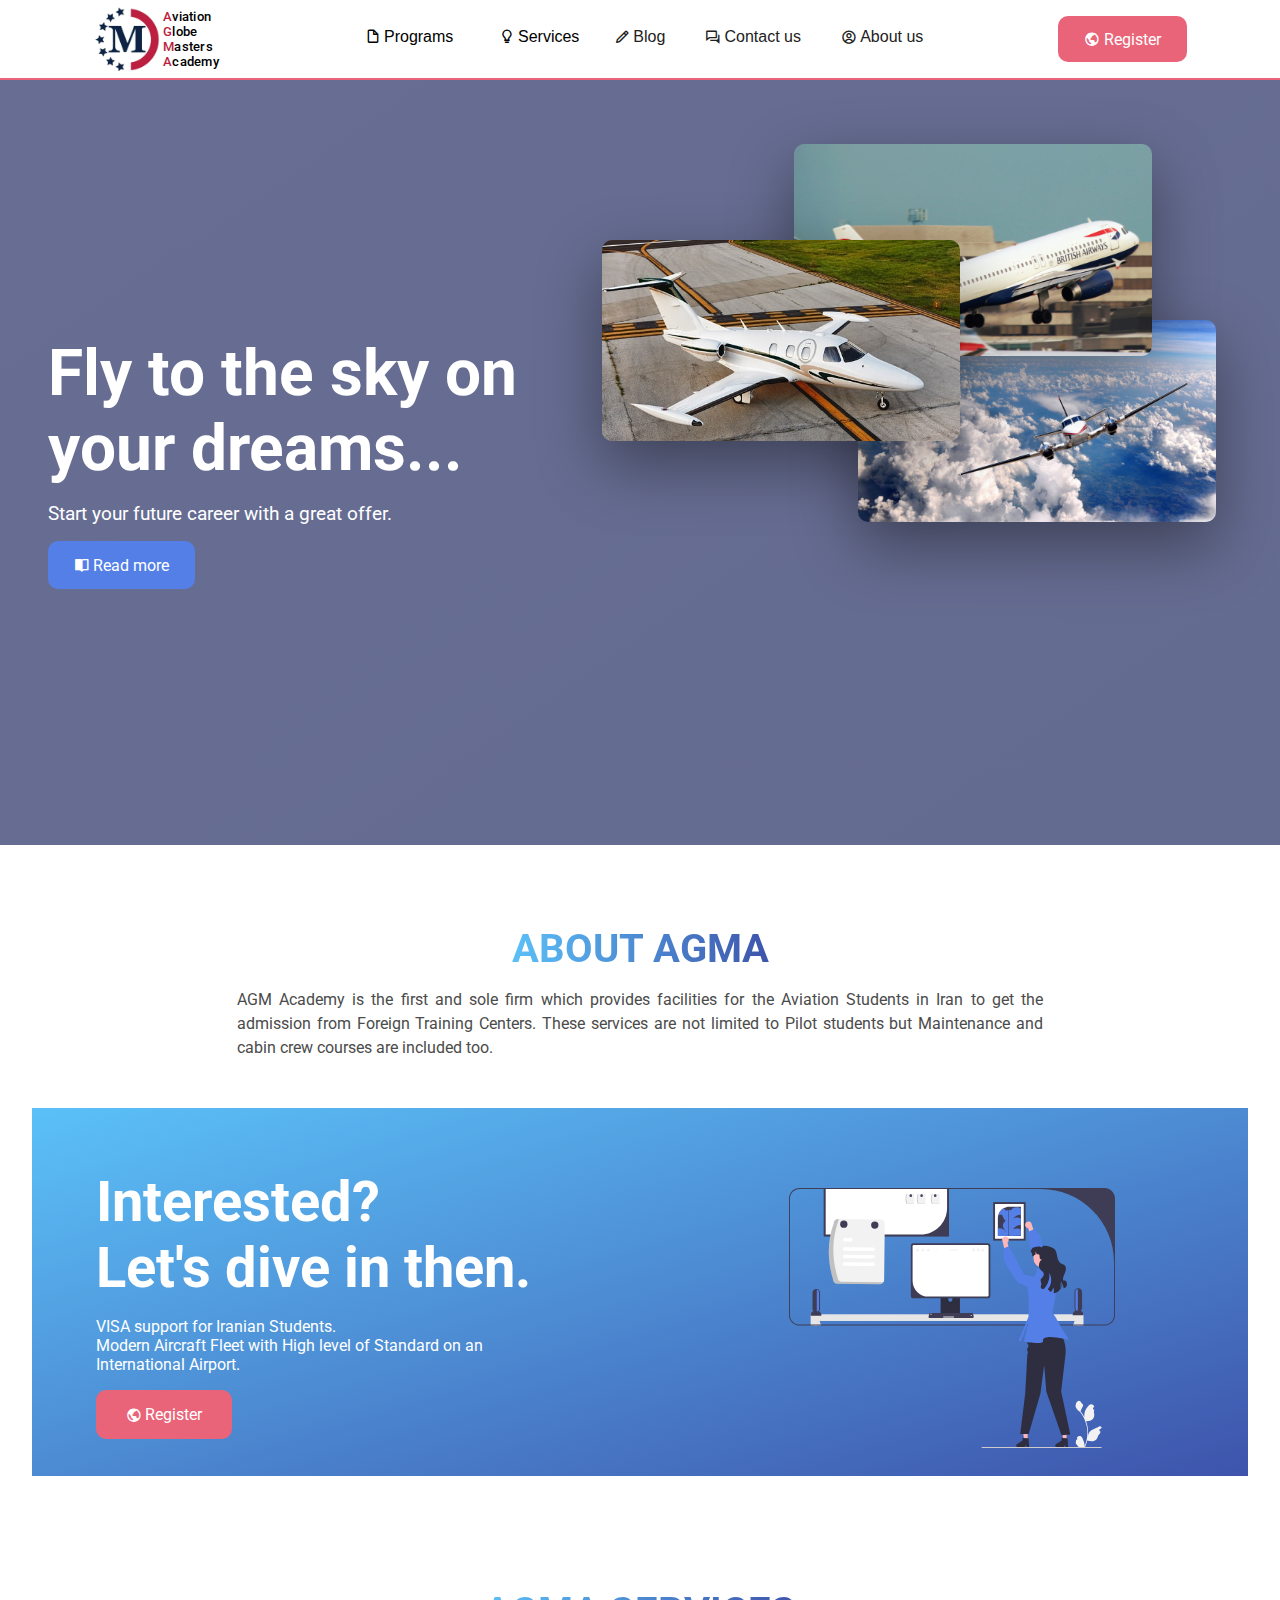
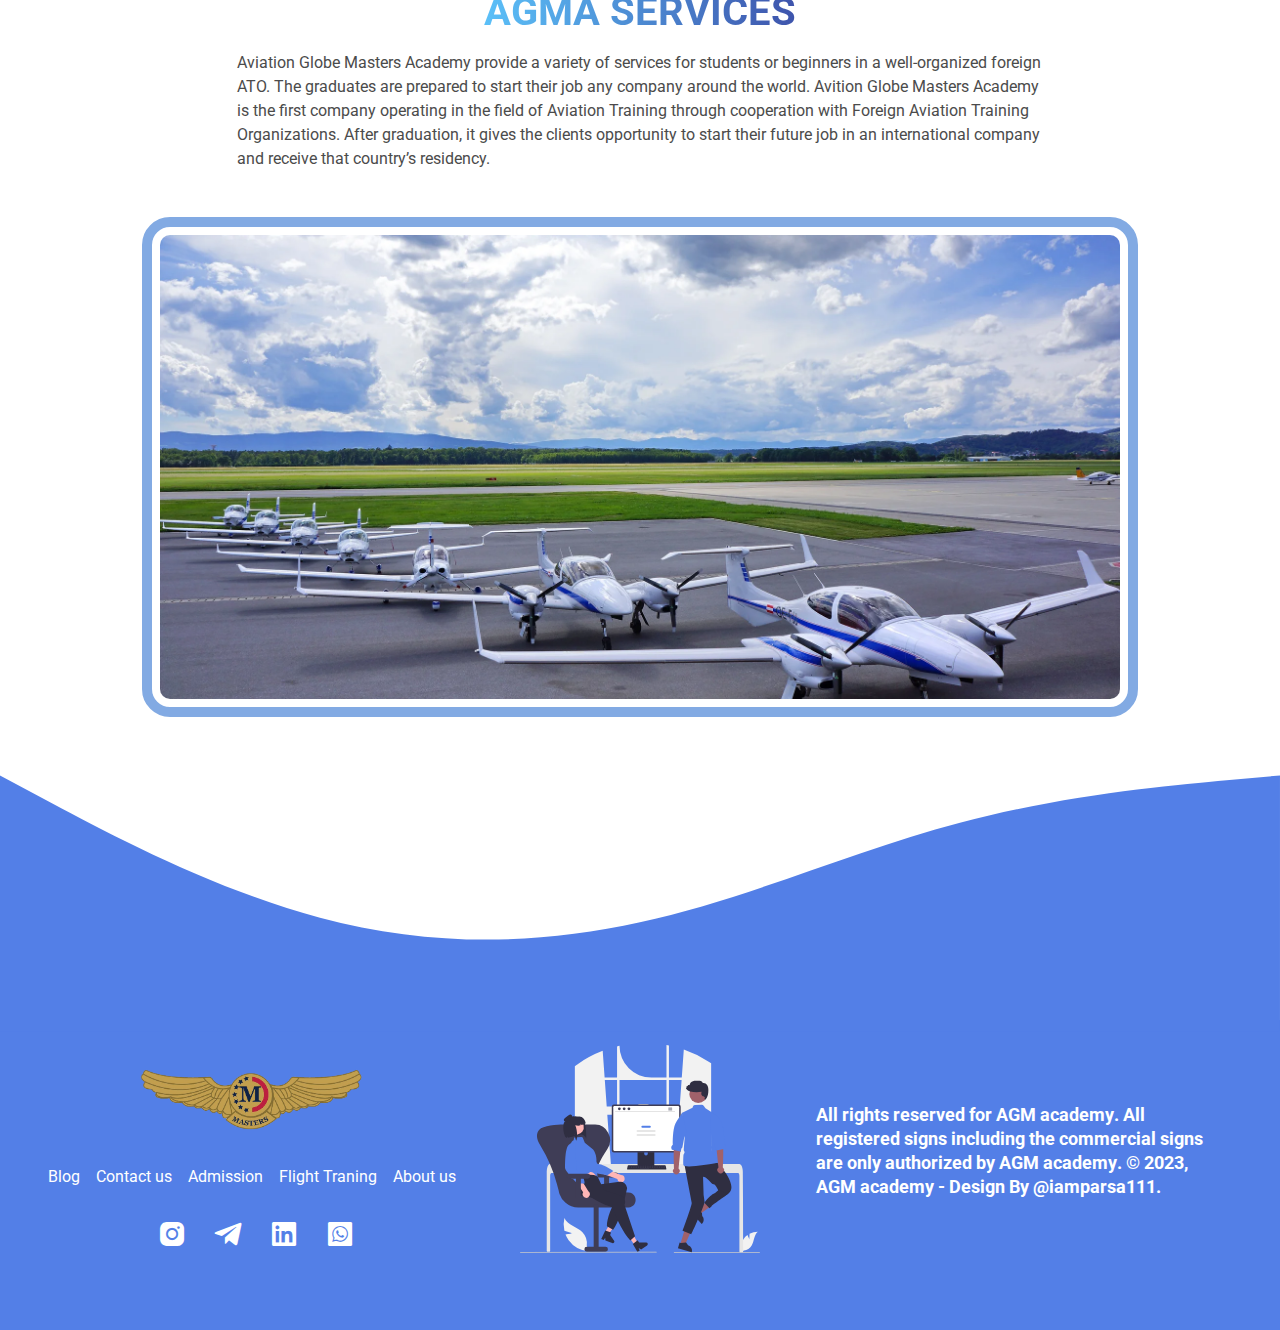
==== index.html @ de45d1ad "." ====
<!DOCTYPE html>
<html lang="en">
  <head>
    <meta charset="UTF-8" />
    <meta http-equiv="X-UA-Compatible" content="IE=edge" />
    <meta name="viewport" content="width=device-width, initial-scale=1.0" />
    <link rel="stylesheet" href="style.css" />
    <link
      href="https://unpkg.com/boxicons@2.1.4/css/boxicons.min.css"
      rel="stylesheet"
    />
    <link rel="icon" href="./data/AGM Logo2.jpg" />
    <link rel="preconnect" href="https://fonts.googleapis.com" />
    <link rel="preconnect" href="https://fonts.gstatic.com" crossorigin />
    <link
      href="https://fonts.googleapis.com/css2?family=Roboto:wght@100;300;400;500;700&display=swap"
      rel="stylesheet"
    />
    <link rel="stylesheet" href="https://unpkg.com/aos@next/dist/aos.css" />
    <link
      rel="stylesheet"
      rel="stylesheet"
      href="https://cdn.jsdelivr.net/npm/swiper@9/swiper-bundle.min.css"
    />

    <title>AGM</title>
  </head>
  <body>
    <a href="#" class="go-up">
      <i class="bx bxs-chevron-up"></i>
    </a>
    <header class="header">
      <div class="header_container">
        <div class="whole-logo">
          <img class="logo" src="./data/AGM Logo2.jpg" />
          <p>
            <span class="capital">A</span>viation <br /><span class="capital"
              >G</span
            >lobe<br /><span class="capital">M</span>asters<br />
            <span class="capital">A</span>cademy
          </p>
        </div>
        <ul class="header_ul">
          <li class="header_li" style="margin-right: -2rem">
            <button><i class="bx bx-file-blank"></i>Programs</button>
            <ul class="header_li--dropdown">
              <li>
                <a href="./pages/FlightTraning/flightTraning.html"
                  >Fligh training</a
                >
              </li>
              <li>
                <a href="./pages/Engineering/engineering.html">Engineering</a>
              </li>
              <li>
                <a href="./pages/Cabin Crew/cabinCrew.html">Cabin crew</a>
              </li>
            </ul>
          </li>
          <li class="header_li" style="margin-right: -2rem">
            <button><i class="bx bx-bulb"></i>Services</button>
            <div class="header_li--dropdown">
              <a href="./pages/Admission/admission.html">Admission</a>
              <a href="./pages/Visa/visa.html">Visa</a>
              <a href="./pages/Accommodation/Accommodation.html"
                >Accommodation</a
              >
            </div>
          </li>
          <li class="header_li">
            <button>
              <a href="./pages/Blog/Blog.html"
                ><i class="bx bx-pencil"></i>Blog</a
              >
            </button>
          </li>
          <li class="header_li">
            <button>
              <a href="./pages/Contact Us/contactUs.html"
                ><i class="bx bx-conversation"></i>Contact us</a
              >
            </button>
          </li>
          <li class="header_li">
            <button>
              <a href="./pages/About Us/aboutUs.html"
                ><i class="bx bx-user-circle"></i>About us</a
              >
            </button>
          </li>
        </ul>
        <div class="btn btn-readmore btn-header">
          <a href="./pages/Register/register.html"
            ><i class="bx bx-world"></i>Register</a
          >
        </div>
        <!-- --------------------------------------- -->
        <button class="ham-menu sidebar-toggle">
          <i class="bx bx-menu-alt-right"></i>
        </button>
      </div>
      <aside class="sidebar">
        <!-- links -->

        <div class="aside-head">
          <div class="h1">
            <img src="./data/AGM Logo2.jpg" />
          </div>
          <div class="h2">
            <i class="bx bx-x-circle"></i>
          </div>
        </div>

        <ul class="aside_ul">
          <li class="header_li parent" style="margin-right: -2rem">
            <button><i class="bx bx-chevron-right"></i>Programs</button>

            <div class="lo">
              <li class="header_li re hide">
                <button>
                  <a href="./pages/FlightTraning/flightTraning.html"
                    ><i class="bx bx-message-square"></i>Fligh training</a
                  >
                </button>
              </li>

              <li class="header_li re hide">
                <button>
                  <a href="./pages/Engineering/engineering.html"
                    ><i class="bx bx-message-square"></i>Engineering</a
                  >
                </button>
              </li>
              <li class="header_li re hide">
                <button>
                  <a href="./pages/Cabin Crew/cabinCrew.html"
                    ><i class="bx bx-message-square"></i>Cabin crew</a
                  >
                </button>
              </li>
            </div>
          </li>
          <li class="header_li parent ser" style="margin-right: -2rem">
            <button><i class="bx bx-chevron-right"></i>Services</button>

            <span class="ddd">
              <li class="header_li ra hide">
                <button>
                  <a href="./pages/Admission/admission.html"
                    ><i class="bx bx-message-square"></i>Admission</a
                  >
                </button>
              </li>
              <li class="header_li ra hide">
                <button>
                  <a href="./pages/Visa/visa.html"
                    ><i class="bx bx-message-square"></i>Visa</a
                  >
                </button>
              </li>
              <li class="header_li ra hide">
                <button>
                  <a href="./pages/Accommodation/Accommodation.html">
                    <i class="bx bx-message-square"></i>Accommodation</a
                  >
                </button>
              </li>
            </span>
          </li>

          <li class="header_li">
            <button style="margin-top: 1rem">
              <a href="./pages/Contact Us/contactUs.html"
                ><i class="bx bx-conversation"></i>Contact us</a
              >
            </button>
          </li>
          <li class="header_li">
            <button style="margin-top: 1rem">
              <a href="./pages/Blog/Blog.html"
                ><i class="bx bx-pencil"></i>Blog</a
              >
            </button>
          </li>
          <li class="header_li">
            <button style="margin-top: 1rem">
              <a href="/pages/About Us/aboutUs.html"
                ><i class="bx bx-user-circle"></i>About us</a
              >
            </button>
          </li>
          <div class="btn btn-readmore btn-aside">
            <a href="./pages/Register/register.html"
              ><i class="bx bx-world"></i>Register</a
            >
          </div>
        </ul>
      </aside>
      <!-- --------------------------------------- -->
    </header>

    <main class="main">
      <section class="hero">
        <div class="hero_header">
          <h1>Fly to the sky on your dreams...</h1>
          <p>Start your future career with a great offer.</p>
          <div class="btn btn-register">
            <a href="#about"><i class="bx bxs-book-open"></i>Read more</a>
          </div>
        </div>
        <div>
          <div class="hero_images-container">
            <img src="./data/p2.jpg" class="i1" />
            <img src="./data/Eclipse 550.jpg" class="i2" />
            <img
              src="./data/R0f5e61432c6344f229181e93af9ab7fe.jpg"
              class="i3"
            />
          </div>
        </div>
      </section>
      <section class="rest" id="about">
        <h1 class="head">ABOUT AGMA</h1>
        <p style="line-height: 1.5rem; text-align: justify">
          AGM Academy is the first and sole firm which provides facilities for
          the Aviation Students in Iran to get the admission from Foreign
          Training Centers. These services are not limited to Pilot students but
          Maintenance and cabin crew courses are included too.
        </p>
      </section>

      <section class="intrested">
        <div class="wrapper">
          <video class="bg-video__content" autoplay loop muted>
            <source
              src="./data/coverr-flying-through-the-clouds-5275-1080p.mp4"
            />

            Video in you'r browser is not supported!
          </video>
        </div>
        <div class="v-content">
          <div class="g1">
            <h1 class="intrested-h1">
              Interested?<br />
              Let's dive in then.
            </h1>
            <p style="color: white">
              VISA support for Iranian Students.<br />Modern Aircraft Fleet with
              High level of Standard on an International Airport.
            </p>

            <div style="padding: 0.8rem 1.75rem" class="btn btn-readmore">
              <a href="./pages/Register/register.html"
                ><i class="bx bx-world"></i> Register</a
              >
            </div>
          </div>
          <div class="g2">
            <img
              class="intrested-img"
              src="./data/undraw_interior_design_re_7mvn.svg"
            />
          </div>
        </div>
      </section>

      <section class="rest">
        <h1 class="head">AGMA SERVICES</h1>
        <p style="line-height: 1.5rem">
          Aviation Globe Masters Academy provide a variety of services for
          students or beginners in a well-organized foreign ATO. The graduates
          are prepared to start their job any company around the world. Avition
          Globe Masters Academy is the first company operating in the field of
          Aviation Training through cooperation with Foreign Aviation Training
          Organizations. After graduation, it gives the clients opportunity to
          start their future job in an international company and receive that
          country’s residency.
        </p>
      </section>
      <section>
        <div class="container-img">
          <img src="./data/Aircrafts.webp" />
        </div>
      </section>

      <footer>
        <svg xmlns="http://www.w3.org/2000/svg" viewBox="0 0 1440 320">
          <path
            fill="#537fe7"
            fill-opacity="1"
            d="M0,32L60,64C120,96,240,160,360,192C480,224,600,224,720,197.3C840,171,960,117,1080,85.3C1200,53,1320,43,1380,37.3L1440,32L1440,320L1380,320C1320,320,1200,320,1080,320C960,320,840,320,720,320C600,320,480,320,360,320C240,320,120,320,60,320L0,320Z"
          ></path>
        </svg>
        <div class="f-whole">
          <div class="row">
            <div class="f1">
              <div class="logo-footer">
                <img
                  class="footer-logo"
                  src="./data/AGM_Wing-removebg-preview.png"
                />
              </div>
              <ul>
                <li>
                  <a
                    href="./pages/Blog/Blog.html"
                    class="hover-effect-pages"
                    href="#"
                    style="color: white"
                    >Blog</a
                  >
                </li>
                <li>
                  <a
                    href="./pages/Contact Us/contactUs.html"
                    class="hover-effect-pages"
                    href="#"
                    style="color: white"
                    >Contact us</a
                  >
                </li>
                <li>
                  <a
                    href="./pages/Admission/admission.html"
                    class="hover-effect-pages"
                    href="#"
                    style="color: white"
                    >Admission</a
                  >
                </li>
                <li>
                  <a
                    href="./pages/FlightTraning/flightTraning.html"
                    class="hover-effect-pages"
                    href="#"
                    style="color: white"
                    >Flight Traning</a
                  >
                </li>
                <li>
                  <a
                    href="./pages/About Us/aboutUs.html"
                    class="hover-effect-pages"
                    href="#"
                    style="color: white"
                    >About us</a
                  >
                </li>
              </ul>
              <div class="social">
                <a
                  class="hover-effect"
                  target="_blank"
                  href="https://instagram.com/agmacademy.ir?igshid=ZDdkNTZiNTM="
                  ><i class="bx bxl-instagram-alt"></i
                ></a>
                <a href="#" class="hover-effect"
                  ><i class="bx bxl-telegram"></i
                ></a>
                <a
                  target="_blank"
                  href="https://www.linkedin.com/company/agm-academy/"
                  class="hover-effect"
                  ><i class="bx bxl-linkedin-square"></i
                ></a>
                <a
                  target="_blank"
                  href="https://wa.me/message/GHIWS6NTPBV7D1"
                  class="hover-effect"
                  ><i class="bx bxl-whatsapp-square"></i
                ></a>
              </div>
            </div>
            <div class="f3">
              <img
                class="footer-img"
                src="./data/undraw_in_the_office_re_jtgc.svg"
              />
            </div>
            <div class="f2">
              <h3>
                All rights reserved for
                <a class="hover-effect-pages">AGM academy</a>. All registered
                signs including the commercial signs are only authorized by
                <a class="hover-effect-pages">AGM academy</a>. © 2023,
                <a class="hover-effect-pages">AGM academy</a> - Design By
                <a
                  href="https://instagram.com/iamparsa111?igshid=ZDdkNTZiNTM=
                "
                  class="hover-effect-pages"
                  href=""
                  style="color: white"
                  >@iamparsa111</a
                >.
              </h3>
            </div>
          </div>
        </div>
      </footer>
    </main>

    <script src="./scrollup.js"></script>
    <script src="https://cdn.jsdelivr.net/npm/swiper@9/swiper-bundle.min.js"></script>
    <script src="https://unpkg.com/aos@next/dist/aos.js"></script>
    <script>
      AOS.init();
    </script>
    <script>
      var swiper = new Swiper(".mySwiper", {
        navigation: {
          nextEl: ".swiper-button-next",
          prevEl: ".swiper-button-prev",
        },
        pagination: {
          el: ".swiper-pagination",
          clickable: true,
        },
        autoplay: {
          delay: 3000,
        },
      });
    </script>
  </body>
</html>
---- style.css ----
* {
  padding: 0;
  margin: 0;
  box-sizing: border-box;
}

.margin-top-6 {
  margin-top: 3rem;
}

.border {
  width: 80%;
  background-color: #537fe7;
  height: 0.2rem;
  margin: 5rem 0;
  border-radius: 1rem;
}

body {
  font-family: "Roboto", sans-serif; /* change it later maybe === font */
  font-size: 16px;
  overflow-x: hidden; /* Hide scrollbars */
}

html {
  scroll-behavior: smooth;
}

a {
  text-decoration: none;
  display: flex;
  /* justify-content: center; */
  align-items: center;
  color: inherit;
}

button {
  display: flex;
  /* justify-content: center; */
  /* align-items: center; */
  /* text-align: center; */
}

.rotate {
  rotate: 90deg;
  transition: all 0.3s ease-in;
}

.activate {
  background-color: #82aae3;
  border-radius: 5px;
  color: white !important;
  transition: all 0.3s;
}

.activate:hover {
  color: black !important;
}

.btn-register {
  background-color: #537fe7;
}

.btn-readmore {
  background-color: #e96479;
  display: inline-block;
}

.btn {
  padding: 0.8rem 1.5rem;
  border-radius: 10px;
  display: inline-block;
  border: 2px solid transparent;
  display: flex;
  align-items: center;
  transition: all 0.3s;
  cursor: pointer;
}

.btn-register:hover {
  background-color: #fff;
  border: 2px solid #537fe7;
}

.btn-readmore:hover {
  background-color: transparent;
  border: 2px solid #e96479;
  transform: translateY(-0.3rem);
}

.btn-register:hover a {
  color: #537fe7;
}

.btn-readmore:hover a {
  color: #e96479;
}

.btn a {
  font-size: 1rem;
  color: white;
}

li {
  list-style: none;
}

.margin-right {
  margin-right: 1.5rem;
}

.logo {
  height: 4rem;
  /* transform: translateY(-0.5rem); */
}

.whole-logo {
  display: flex;
  align-items: center;
}

.capital {
  color: #bc1f40;
}

.whole-logo p {
  letter-spacing: 0.3px;
  margin-left: 0.2rem;
  font-weight: 500;
  font-size: 0.8rem;
}

.header {
  background-color: white;
  height: 5rem;
  border-bottom: 2px solid #e96479;
}

.header_container {
  padding: 1rem 2rem;
  display: flex;
  justify-content: space-around;
  height: 100%;
}

.header_ul {
  display: flex;
  gap: 1rem;
  justify-content: center;
}

.header_li {
  display: flex;
  flex-direction: column;
  align-items: center;
}

.bx {
  margin-right: 0.2rem;
  /* font-size: 1.2rem;  */
}

.header_li--dropdown {
  transition: all 0.3s;
  display: flex;
  flex-direction: column;
  margin-top: 0.5rem;
  gap: 0.5rem;
  opacity: 0;
  transform: translateY(-2rem);
  visibility: hidden;
  box-shadow: 0px 15px 26px 6px rgba(0, 0, 0, 0.2);
  z-index: 99;
  border-radius: 10px;
  padding: 0.75rem;

  background-color: white;
}

.header_li--dropdown a {
  color: black;
  font-weight: 500;
  padding: 0.5rem;
}

.side-b a {
  padding: 0.5rem;
  color: #222;
}

.header_li--dropdown a:not(:last-child) {
  border-bottom: 2px solid #eeeeee;
}

.header_li--dropdown a:hover {
  background-color: #efefef;
}

.header_li button {
  cursor: pointer;
  padding: 0.75rem;
  font-weight: 500;
  border-radius: 10px;
  background-color: #fff;
  font-size: 1rem;
  border: none;
}

.header_li button:hover {
  background-color: #efefef;
}

.header_li button:focus + .header_li--dropdown {
  opacity: 1;
  visibility: visible;
  transform: translateY(1rem);
}

.hero {
  background-image: linear-gradient(to right bottom, #2b3467b6, #2b3467ba),
    url(./data/hero.jpg);
  background-attachment: fixed;
  height: 85vh;
  background-size: cover;
  background-position: top;
  position: relative;
  z-index: 1;
  display: grid;
  grid-template-columns: 1fr 1.2fr;
}

.hero_header {
  padding: 3rem;
  /* transform: translateY(-1rem); */
  display: flex;
  flex-direction: column;
  align-items: flex-start;
  justify-content: center;
}

.hero_header h1 {
  font-size: 4rem;
  margin-bottom: 1rem;
  color: #fff;
}

.hero_header p {
  color: white;
  font-size: 1.2rem;
  margin-bottom: 1rem;
}

.hero_images {
  display: flex;
  justify-content: center;
  align-items: center;
}

.hero_images-container img {
  box-shadow: 0 1.5rem 4rem rgb(0 0 0 / 40%);
  position: absolute;
  transition: all 0.4s;
  border-radius: 10px;
  width: 28%;
  /* z-index: 0; */
}

.i1 {
  right: 10%;
  top: 4rem;
  z-index: 5;
}

.i2 {
  right: 25%;
  top: 10rem;
  z-index: 10;
}

.i3 {
  right: 5%;
  top: 15rem;
  z-index: 4;
}

.hero_images-container img:hover {
  transform: scale(1.1) translateY(-2rem);
  outline: 8px solid #537fe7;
  outline-offset: 0.5rem;
  z-index: 100;
}

.hero_images-container:hover img:not(:hover) {
  transform: scale(0.95);
}

.header_li a {
  color: #222;
}

.rest {
  padding: 0 4rem;
  margin-top: 5rem;
  margin-bottom: 1rem;
  align-items: center;
  display: flex;
  flex-direction: column;
}

.rest h1 {
  background-image: linear-gradient(to right, #5bc0f8, #3e54ac);
  -webkit-background-clip: text;
  color: transparent;
  display: flex;
  align-items: center;
  justify-content: center;
}

.head {
  font-size: 2.5rem;
  height: 100%;
  transition: all 0.3s;
  margin-bottom: 1rem;
  display: inline-block;
}

.rest p {
  width: 70%;
  margin: 0 auto;
  color: #4b4b4b;
}

.intrested {
  margin: 2rem;
  height: 23rem;
  position: relative;
  background-image: linear-gradient(to right bottom, #5bc0f8, #3e54ac);
}

.wrapper {
  position: relative;
  height: 100%;
}

.wrapper::after {
  position: absolute;
  top: 0;
  left: 0;
  width: 100%;
  height: 100%;
  content: "";
  background-image: linear-gradient(to right bottom, #5bc1f898, #3e54ac96);
}

.bg-video {
  position: absolute;
  top: 0;
  left: 0;
  width: 100%;
  height: 100%;
  z-index: -1;
  overflow: hidden;
}

.bg-video__content {
  width: 100%;
  height: 100%;
  object-fit: cover;
}

.intrested-h1 {
  z-index: 1;
  font-size: 3.5rem;
  color: white;
  /* text-align: center; */
}

.intrested-img {
  width: 55%;
}

.v-content {
  transform: translateY(-18rem);
  display: grid;
  grid-template-columns: 1fr 1fr;
  gap: 2rem;
  align-items: center;
}

.g1 {
  padding: 0 4rem;
  margin-top: -2rem;
  /* text-align: center; */
  display: flex;
  flex-direction: column;
  /* justify-content: center; */
  align-items: flex-start;
  gap: 1rem;
}

.g2 {
  text-align: center;
  margin: 0 auto;
}

/* --------------SLIDER-------------- */

.slider {
  width: 100%;
  height: 100vh;
}

.swiper {
  width: 70%;
  border-radius: 10px;
  outline: 10px solid #537fe7;
  outline-offset: 0.5rem;
}

.swiper-slide img {
  display: block;
  width: 100%;
  height: 90vh;
}

.swiper-pagination-bullet-active {
  background-color: #fff !important;
}

.swiper-button-prev,
.swiper-button-next {
  color: white !important;
}

/* --------------FOOTER-------------- */
.f-whole {
  /* padding-top: 2rem; */
  padding-bottom: 3rem;
  margin-top: -1rem;
  background-color: #537fe7;
}

.logo-footer {
  text-align: center;
}

.footer-logo {
  width: 60%;
  margin-bottom: 1rem;
}

.social {
  display: flex;
  gap: 1.5rem;
  justify-content: center;
  align-items: center;
  padding-top: 2rem;
}

.social a {
  color: white;
}

.social .bx {
  font-size: 2rem;
  margin: 0;
}
.row {
  display: grid;
  grid-template-columns: 1fr 1fr 1fr;
  padding: 0 1rem;
  color: white;
  margin: 0 auto;
  justify-items: center;
  margin: 0 auto;
  align-items: center;
}

.footer-img {
  width: 15rem;
}

.f1,
.f2 {
  /* border-top: 2px solid white; */
  padding: 2rem;
  width: 30rem;
}

.f1 ul {
  display: flex;
  gap: 1rem;
}

.f2 h3 {
  font-size: 1.1rem;
  line-height: 1.5rem;
  float: right;
  line-height: 1.5rem;
}

.f2 a {
  display: inline-block;
}

.hover-effect {
  transition: all 0.3s;
}

.hover-effect-pages {
  transition: all 0.3s;
  cursor: pointer;
}

.hover-effect-pages:hover {
  transform: scale(1.2) skewY(-2deg) skewX(15deg);
  text-shadow: 0.5rem 1rem 2rem rgba(0, 0, 0, 0.2);

  background-color: white;
  color: #537fe7 !important;
}

.hover-effect:hover {
  transform: scale(1.2);
  border-radius: 5px;
  background-color: white;
  color: #537fe7 !important;
}

.go-up {
  position: fixed;
  right: 20px;
  width: 3rem;
  height: 3rem;
  justify-content: center;
  display: grid;
  border-radius: 50%;
  color: white;
  z-index: 100;
  bottom: 20px;
  place-items: center;
  background-color: #2f58cd;
  box-shadow: 0 0 10px rgba(0, 0, 0, 0.2);
  cursor: pointer;
  transition: all 0.3s;
}

.go-up:hover {
  transform: scale(1.1) translateY(-0.5rem);
  color: #ffbf00;
}

.bxs-chevron-up {
  display: block;
  text-align: center;
  /* background-color: white; */
  border-radius: 50%;
  display: grid !important;
  margin: 0;
  place-items: center;
  font-size: 1.3rem;
}

.ham-menu {
  display: none;
}

.hidden {
  display: none !important;
  visibility: hidden !important;
}

@media screen and (max-width: 37.5em) {
  .header_ul {
    display: none;
  }

  .slider {
    display: none;
  }

  .ham-menu {
    display: flex;
  }

  .social {
    gap: 1rem;
    padding-top: 1rem;
  }

  .social .bx {
    font-size: 1.5rem !important;
  }

  .btn-header {
    display: none;
  }

  .btn {
    padding: 0.75rem 1rem;
    font-size: 0.9rem;
  }

  .header_container {
    justify-content: space-between;
    padding: 1rem 1rem;
  }

  .bx-menu-alt-right {
    font-size: 2.5rem;
  }

  .go-up {
    width: 2.5rem;
    right: 1.5rem;
    bottom: 30px;
    height: 2.5rem;
  }

  .bxs-chevron-up {
    font-size: 0.9rem;
  }

  .hero {
    align-items: center;
    justify-content: inherit;
    display: flex;
    flex-direction: column;
    width: 100vw;
    height: 70vh;
  }

  .hero_header {
    margin-top: 5rem;
    text-align: center;
    align-items: center;
    padding: 1rem;
  }

  .head {
    font-size: 2rem;
  }

  .rest p {
    width: 74%;
    text-align: start !important;
  }

  .intrested {
    margin: 1rem;
  }
  .hero_header h1 {
    font-size: 2rem;
  }

  .intrested-h1 {
    font-size: 2rem;
  }

  .v-content {
    display: flex;
    flex-direction: column;
  }

  .g1 {
    padding: 0 1rem;
    text-align: center;
    align-items: center;
  }

  .g1 p {
    font-size: 0.9rem;
  }

  .intrested-img {
    width: 40%;
  }
  .rest {
    padding: 0 1rem;
  }

  .row {
    display: flex;
    flex-direction: column;
  }

  .f1 ul {
    gap: 1rem;
    justify-content: center;
    font-size: 0.8rem;
  }

  .f1,
  .f2 {
    width: 100%;
  }

  .f2 {
    display: flex;
    justify-content: center;
    align-items: center;
  }

  .f1 {
    padding: 0;
    margin-bottom: 1.5rem;
  }

  .f2 h3 {
    font-size: 0.9rem;
    width: 80%;
    font-weight: 400;
    text-align: center;
    line-height: 1.5rem;
    float: none;
  }

  .footer-img {
    width: 10rem;
  }

  .f3 {
    margin-top: 2rem;
    margin-bottom: 2rem;
  }

  .hero_images-container .i3 {
    left: 8%;
    top: 25rem;
  }

  .hero_images-container .i2 {
    right: 30%;
    top: 23rem;
    z-index: 10 !important;
  }

  .hero_images-container .i1 {
    right: 8%;
    top: 25rem;
  }

  .hero_images-container img {
    width: 40%;
  }

  .hero_images-container img:hover {
    transform: scale(1.05) translateY(-1rem);
    outline: 5px solid #537fe7;
    outline-offset: 0.3rem;
    z-index: 100;
  }
  .border {
    margin: 3rem 0;
  }
}

/*
=============== 
Fonts
===============
*/
@import url("https://fonts.googleapis.com/css?family=Open+Sans|Roboto:400,700&display=swap");

/*
=============== 
Variables
===============
*/

:root {
  /* dark shades of primary color*/
  --clr-primary-1: hsl(205, 86%, 17%);
  --clr-primary-2: hsl(205, 77%, 27%);
  --clr-primary-3: hsl(205, 72%, 37%);
  --clr-primary-4: hsl(205, 63%, 48%);
  /* primary/main color */
  --clr-primary-5: hsl(205, 78%, 60%);
  /* lighter shades of primary color */
  --clr-primary-6: hsl(205, 89%, 70%);
  --clr-primary-7: hsl(205, 90%, 76%);
  --clr-primary-8: hsl(205, 86%, 81%);
  --clr-primary-9: hsl(205, 90%, 88%);
  --clr-primary-10: hsl(205, 100%, 96%);
  /* darkest grey - used for headings */
  --clr-grey-1: hsl(209, 61%, 16%);
  --clr-grey-2: hsl(211, 39%, 23%);
  --clr-grey-3: hsl(209, 34%, 30%);
  --clr-grey-4: hsl(209, 28%, 39%);
  /* grey used for paragraphs */
  --clr-grey-5: hsl(210, 22%, 49%);
  --clr-grey-6: hsl(209, 23%, 60%);
  --clr-grey-7: hsl(211, 27%, 70%);
  --clr-grey-8: hsl(210, 31%, 80%);
  --clr-grey-9: hsl(212, 33%, 89%);
  --clr-grey-10: hsl(210, 36%, 96%);
  --clr-white: #fff;
  --clr-red-dark: hsl(360, 67%, 44%);
  --clr-red-light: hsl(360, 71%, 66%);
  --clr-green-dark: hsl(125, 67%, 44%);
  --clr-green-light: hsl(125, 71%, 66%);
  --clr-black: #222;
  --ff-primary: "Roboto", sans-serif;
  --ff-secondary: "Open Sans", sans-serif;
  --transition: all 0.3s linear;
  --spacing: 0.1rem;
  --radius: 0.25rem;
  --light-shadow: 0 5px 15px rgba(0, 0, 0, 0.1);
  --dark-shadow: 0 5px 15px rgba(0, 0, 0, 0.2);
  --max-width: 1170px;
  --fixed-width: 620px;
}
/*
=============== 
Global Styles
===============
*/

.section-center {
  width: 90vw;
  margin: 0 auto;
  max-width: 1170px;
}
@media screen and (min-width: 992px) {
  .section-center {
    width: 95vw;
  }
}
main {
  min-height: 100vh;
  display: grid;
  place-items: center;
}

/*
=============== 
Sidebar
===============
*/

.aside_ul {
  display: flex;
  flex-direction: column;
  z-index: 200;
  color: white;
  margin-top: 1rem;
  padding-left: 2rem;
  align-items: start;
}

.btn-aside {
  margin-top: 1rem;
  font-size: 1.5rem;
  padding: 1rem 1.5rem;
}

.aside_ul li {
  background-color: transparent !important;
}

.aside_ul button {
  font-size: 1.5rem;
}

.aside-head button i {
  font-size: 1.5rem !important;
}

.re {
  margin-left: 1rem;
}

.ra {
  margin-left: 1rem;
}

.parent {
  margin-top: 1rem;
  transition: all 0.3s;
}

.aside-head {
  display: flex;
  justify-content: space-between;
  align-items: flex-start;
  padding: 1rem 1rem;
}

.h1 img {
  width: 20%;
}

.h2 i {
  font-size: 2rem !important;
}

.sidebar-toggle {
  position: fixed;
  top: 1rem;
  right: 0.5rem;
  color: var(--clr-primary-7);
  background: transparent;
  border-color: transparent;
  z-index: 99;
  transition: var(--transition);
  cursor: pointer;
  animation: bounce 2s ease-in-out infinite;
}

.sidebar-header {
  display: flex;
  justify-content: space-between;
  align-items: center;
  padding: 1rem 1.5rem;
}

.sidebar {
  position: fixed;
  top: 0;
  z-index: 100;
  left: 0;
  width: 100%;
  height: 100vh;
  background: #fff;
  box-shadow: var(--clr-red-dark);
  transition: var(--transition);
  transform: translate(-100%);
}
.show-sidebar {
  transform: translate(0);
}
@media screen and (min-width: 676px) {
  .sidebar {
    width: 400px;
  }
}

.hide {
  display: none;
}

.container-img {
  display: flex;
  justify-content: center;
  align-items: center;
  margin: 3rem 0;
}

.container-img img {
  border-radius: 10px;
  outline-offset: 0.5rem;
  outline: 10px solid #82aae3;
  width: 75%;
}
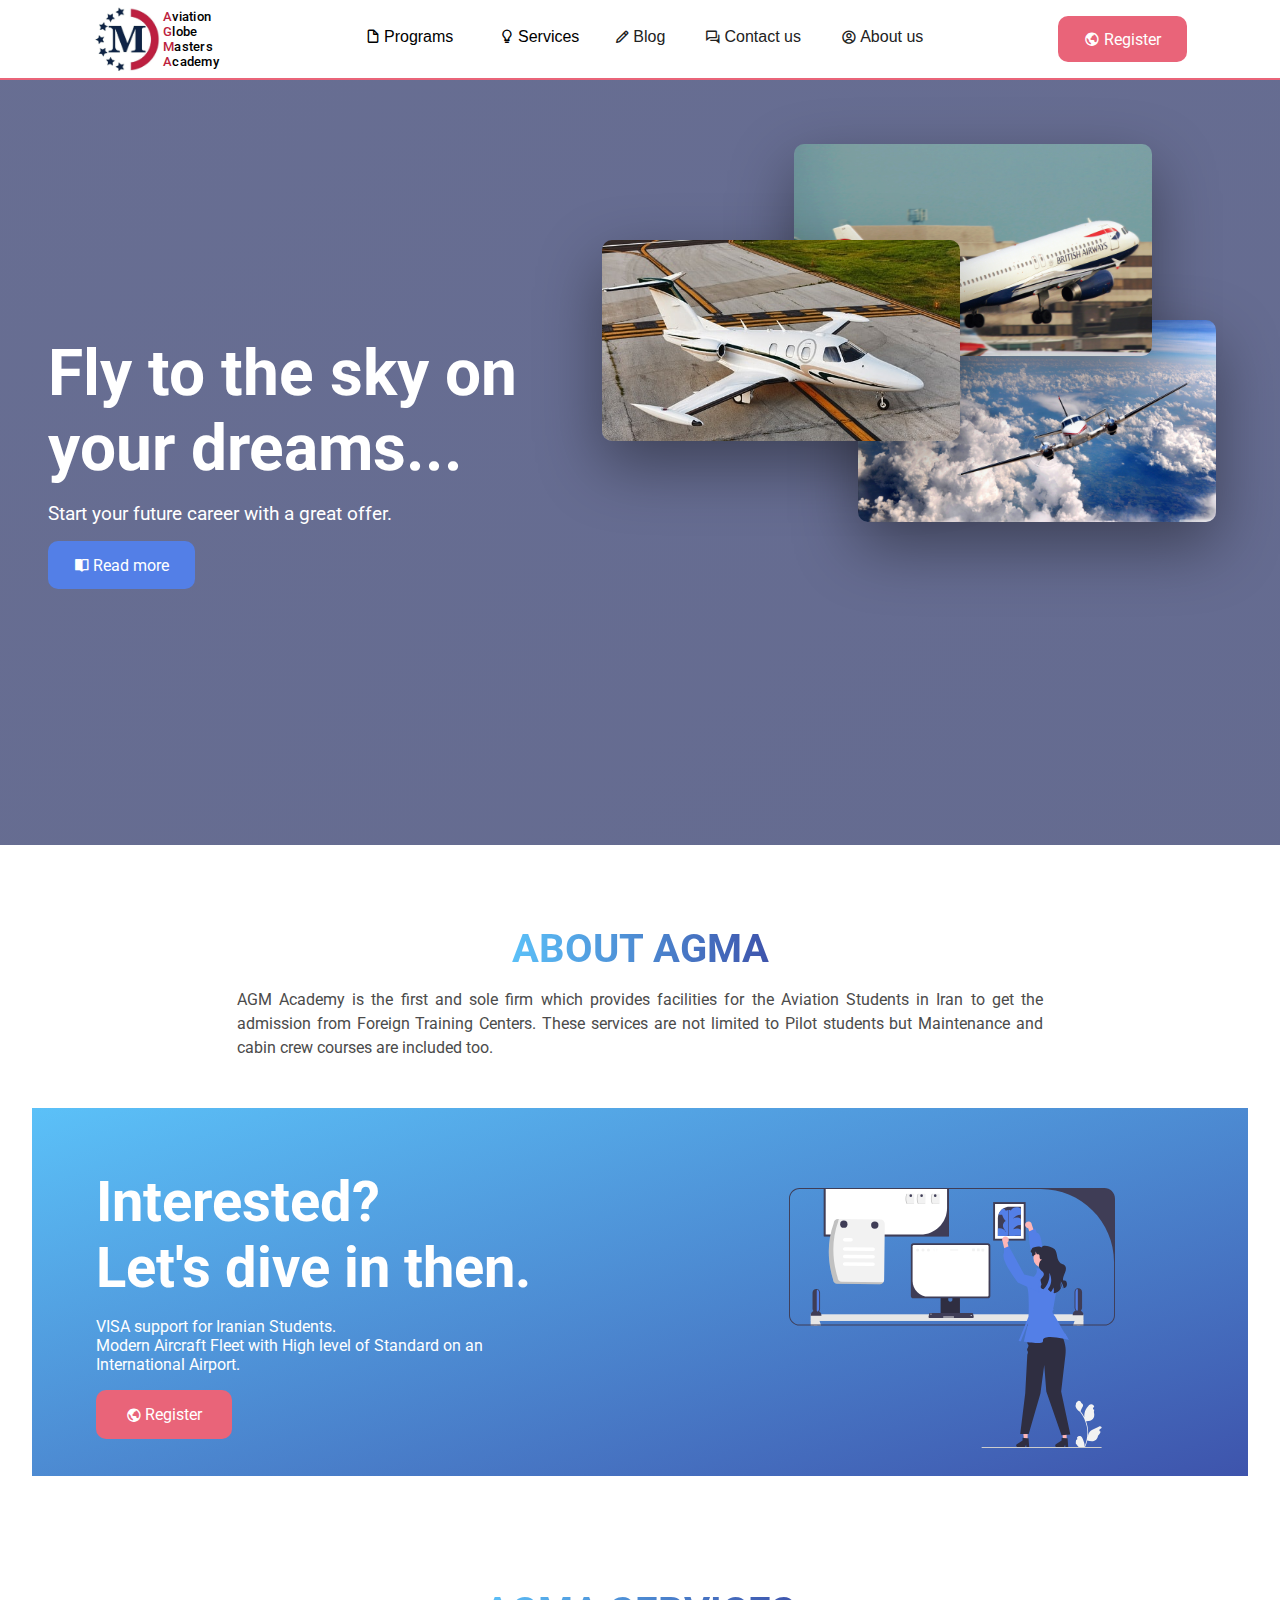
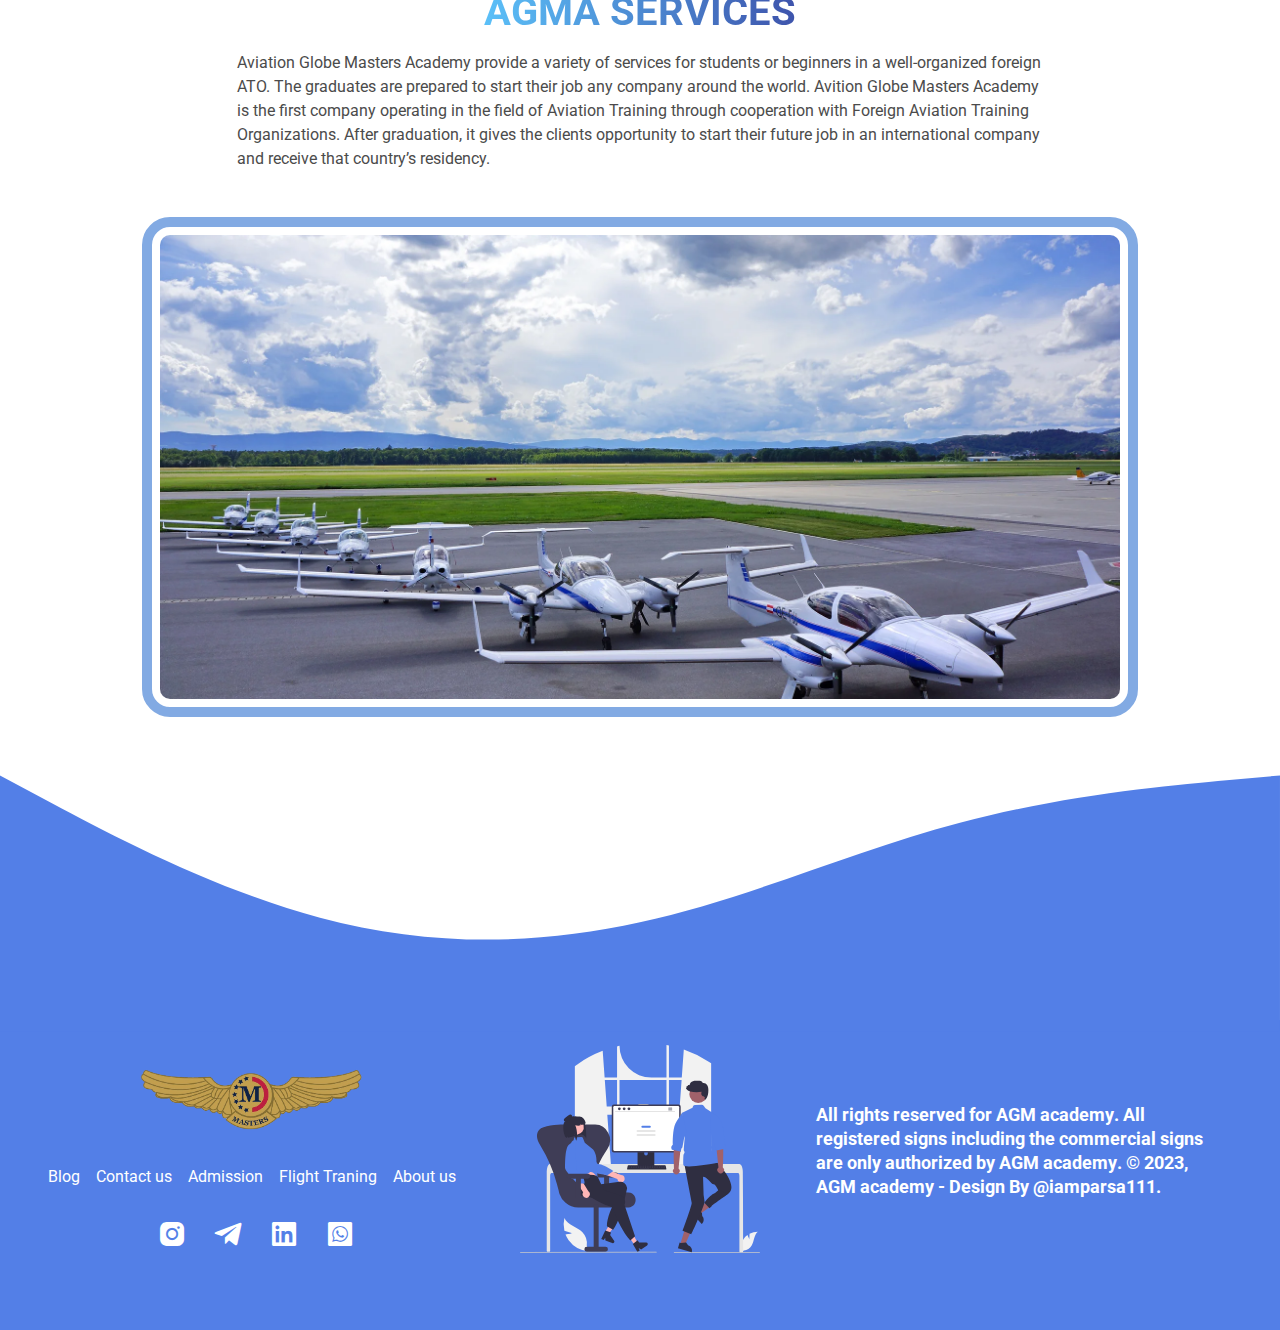
==== commit 0d67858c: ".." ====
--- a/index.html
+++ b/index.html
@@ -205,7 +205,7 @@
           <h1>Fly to the sky on your dreams...</h1>
           <p>Start your future career with a great offer.</p>
           <div class="btn btn-register">
-            <a href="#about"><i class="bx bxs-book-open"></i>Read more</a>
+            <a href="#read-more"><i class="bx bxs-book-open"></i>Read more</a>
           </div>
         </div>
         <div>
@@ -219,6 +219,7 @@
           </div>
         </div>
       </section>
+      <div id="read-more"></div>
       <section class="rest" id="about">
         <h1 class="head">ABOUT AGMA</h1>
         <p style="line-height: 1.5rem; text-align: justify">
@@ -355,7 +356,10 @@
                   href="https://instagram.com/agmacademy.ir?igshid=ZDdkNTZiNTM="
                   ><i class="bx bxl-instagram-alt"></i
                 ></a>
-                <a href="#" class="hover-effect"
+                <a
+                  target="_blank"
+                  href="https://t.me/AGMAcademy22"
+                  class="hover-effect"
                   ><i class="bx bxl-telegram"></i
                 ></a>
                 <a
@@ -386,6 +390,7 @@
                 <a class="hover-effect-pages">AGM academy</a>. © 2023,
                 <a class="hover-effect-pages">AGM academy</a> - Design By
                 <a
+                  target="_blank"
                   href="https://instagram.com/iamparsa111?igshid=ZDdkNTZiNTM=
                 "
                   class="hover-effect-pages"
--- a/style.css
+++ b/style.css
@@ -132,6 +132,11 @@
 
 .header {
   background-color: white;
+  position: fixed;
+  top: 0;
+  right: 0;
+  left: 0;
+  z-index: 1000;
   height: 5rem;
   border-bottom: 2px solid #e96479;
 }
@@ -644,6 +649,7 @@
   .rest p {
     width: 74%;
     text-align: start !important;
+    /* padding-bottom: 4rem; */
   }
 
   .intrested {
@@ -676,7 +682,7 @@
     width: 40%;
   }
   .rest {
-    padding: 0 1rem;
+    padding: 2rem 1rem 3rem 1rem;
   }
 
   .row {
@@ -751,7 +757,7 @@
     z-index: 100;
   }
   .border {
-    margin: 3rem 0;
+    margin: 1rem 0;
   }
 }
 
@@ -829,6 +835,7 @@
 main {
   min-height: 100vh;
   display: grid;
+  margin-top: 5rem;
   place-items: center;
 }
 
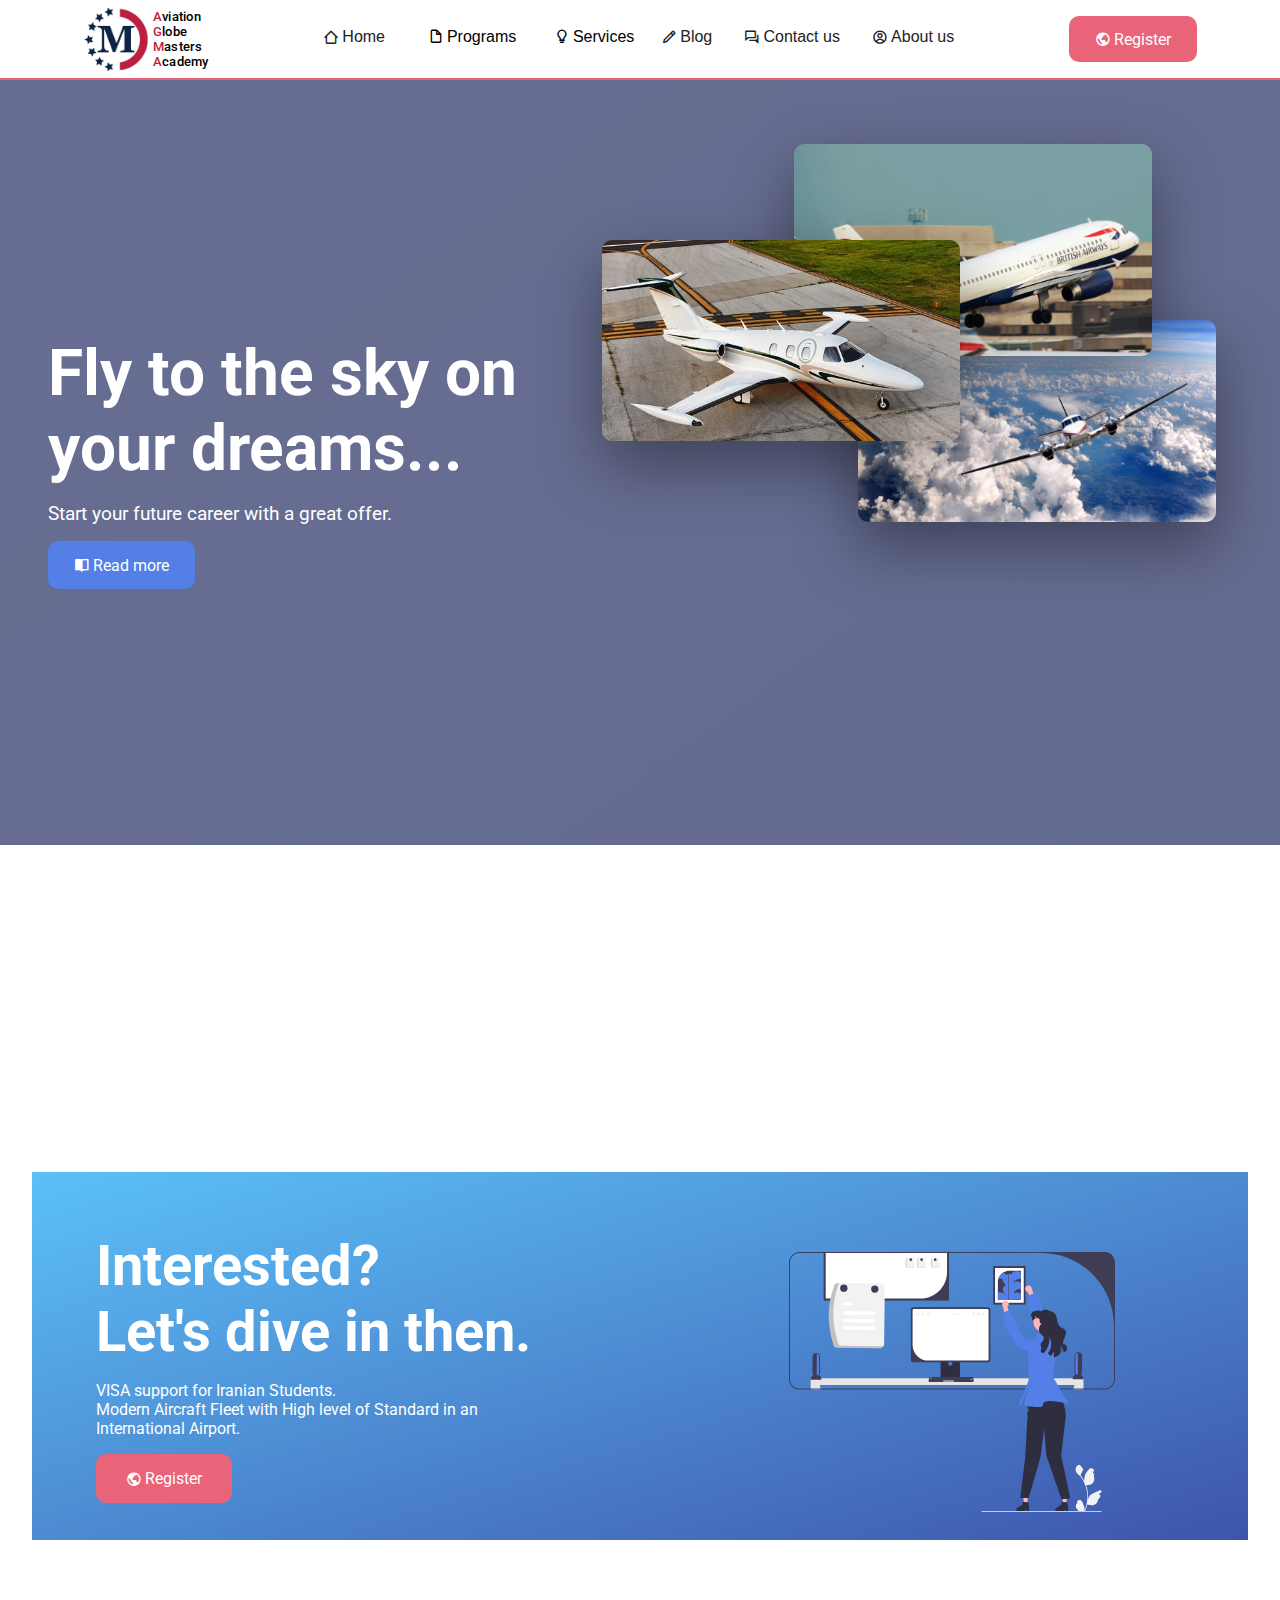
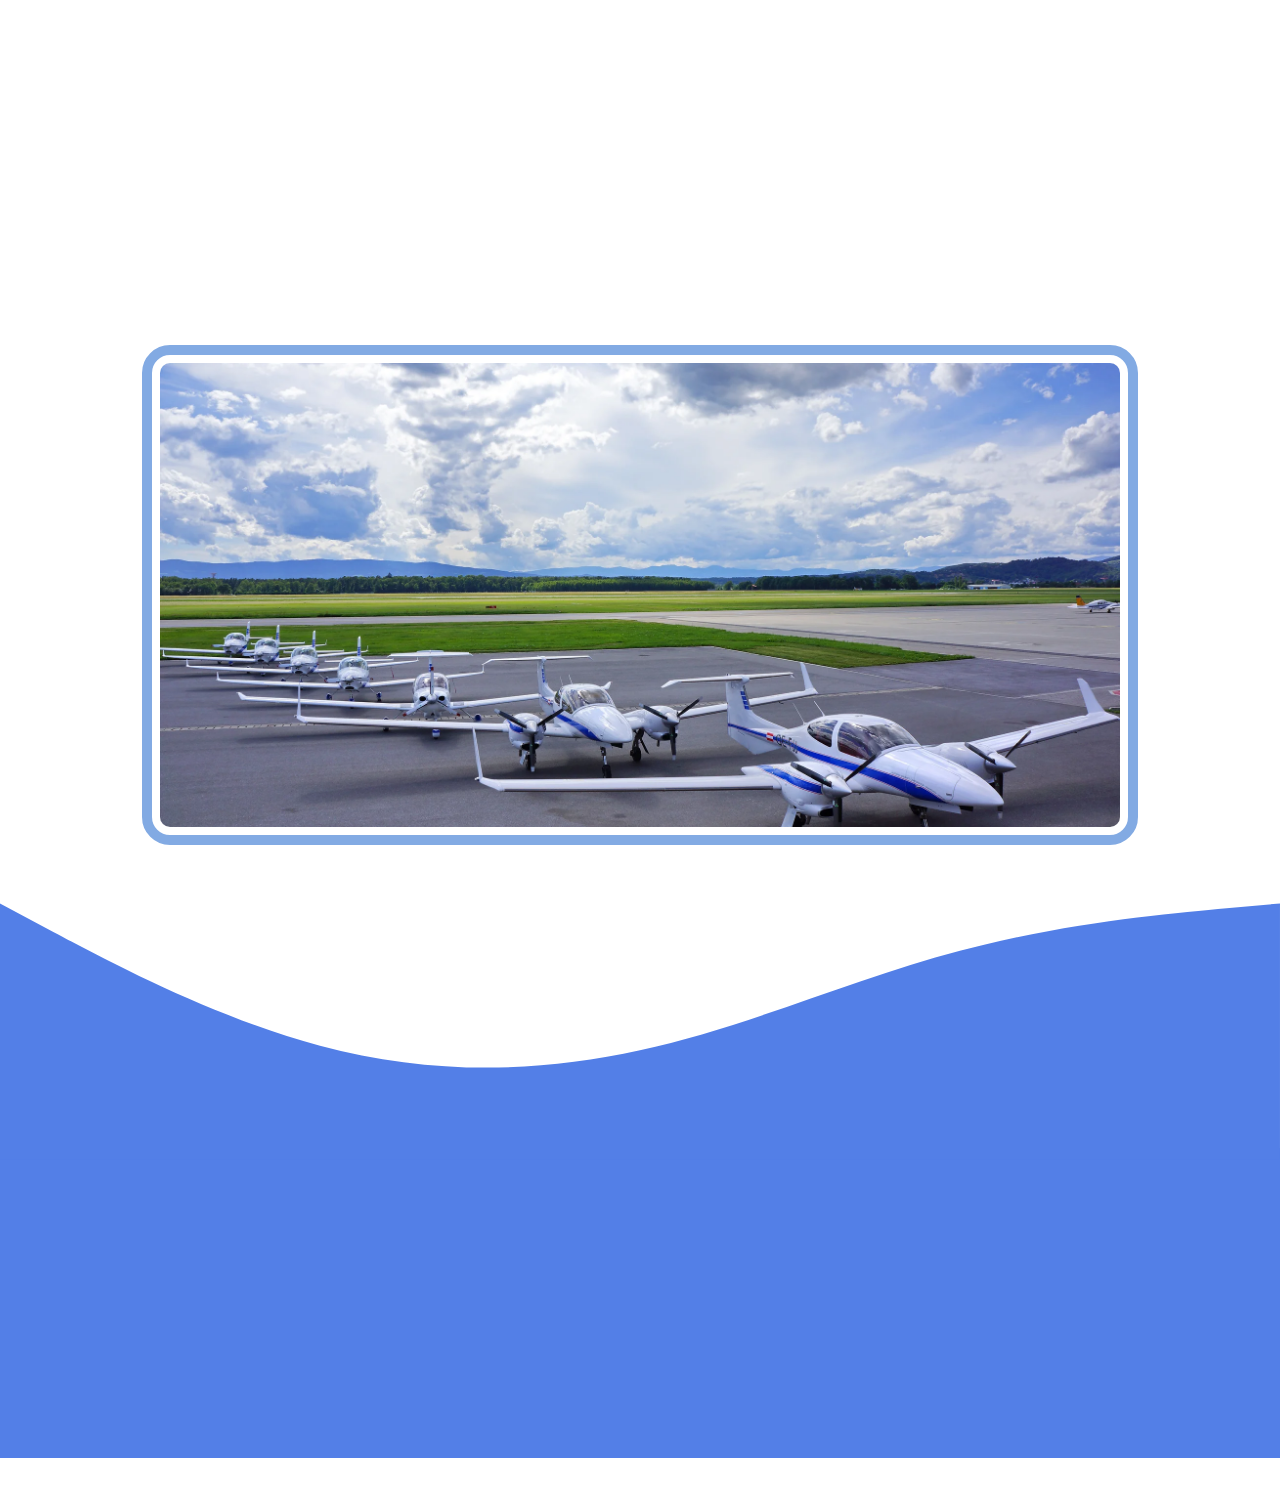
==== commit fa09c1c9: "finished" ====
--- a/index.html
+++ b/index.html
@@ -16,12 +16,7 @@
       href="https://fonts.googleapis.com/css2?family=Roboto:wght@100;300;400;500;700&display=swap"
       rel="stylesheet"
     />
-    <link rel="stylesheet" href="https://unpkg.com/aos@next/dist/aos.css" />
-    <link
-      rel="stylesheet"
-      rel="stylesheet"
-      href="https://cdn.jsdelivr.net/npm/swiper@9/swiper-bundle.min.css"
-    />
+    <link href="https://unpkg.com/aos@2.3.1/dist/aos.css" rel="stylesheet">
 
     <title>AGM</title>
   </head>
@@ -41,6 +36,11 @@
           </p>
         </div>
         <ul class="header_ul">
+          <li class="header_li">
+            <button>
+              <a href="./index.html"><i class="bx bx-home-alt-2"></i>Home</a>
+            </button>
+          </li>
           <li class="header_li" style="margin-right: -2rem">
             <button><i class="bx bx-file-blank"></i>Programs</button>
             <ul class="header_li--dropdown">
@@ -112,7 +112,12 @@
         </div>
 
         <ul class="aside_ul">
-          <li class="header_li parent" style="margin-right: -2rem">
+          <li class="header_li">
+            <button>
+              <a href="./index.html"><i class="bx bx-home-alt-2"></i>Home</a>
+            </button>
+          </li>
+          <li class="header_li parent" style="margin-right: -2rem; margin-top: 0.6rem"">
             <button><i class="bx bx-chevron-right"></i>Programs</button>
 
             <div class="lo">
@@ -140,7 +145,10 @@
               </li>
             </div>
           </li>
-          <li class="header_li parent ser" style="margin-right: -2rem">
+          <li
+            class="header_li parent ser"
+            style="margin-right: -2rem; margin-top: 0.6rem"
+          >
             <button><i class="bx bx-chevron-right"></i>Services</button>
 
             <span class="ddd">
@@ -205,7 +213,9 @@
           <h1>Fly to the sky on your dreams...</h1>
           <p>Start your future career with a great offer.</p>
           <div class="btn btn-register">
-            <a href="#read-more"><i class="bx bxs-book-open"></i>Read more</a>
+            <a href="./pages/Contact Us/contactUs.html"
+              ><i class="bx bxs-book-open"></i>Read more</a
+            >
           </div>
         </div>
         <div>
@@ -220,13 +230,14 @@
         </div>
       </section>
       <div id="read-more"></div>
-      <section class="rest" id="about">
-        <h1 class="head">ABOUT AGMA</h1>
-        <p style="line-height: 1.5rem; text-align: justify">
+      <section class="rest" id="about" >
+        <h1 data-aos="fade-up"  data-aos-duration="600" class="head">ABOUT AGMA</h1>
+        <p data-aos="fade-up"  data-aos-duration="1000"
+        style="line-height: 1.5rem; padding: 1rem">
           AGM Academy is the first and sole firm which provides facilities for
-          the Aviation Students in Iran to get the admission from Foreign
-          Training Centers. These services are not limited to Pilot students but
-          Maintenance and cabin crew courses are included too.
+          the Aviation Students in Iran to get the admission from an
+          International Training Center. These services are not limited to Pilot
+          students but Maintenance and cabin crew courses are included too.
         </p>
       </section>
 
@@ -248,7 +259,7 @@
             </h1>
             <p style="color: white">
               VISA support for Iranian Students.<br />Modern Aircraft Fleet with
-              High level of Standard on an International Airport.
+              High level of Standard in an International Airport.
             </p>
 
             <div style="padding: 0.8rem 1.75rem" class="btn btn-readmore">
@@ -266,17 +277,17 @@
         </div>
       </section>
 
-      <section class="rest">
-        <h1 class="head">AGMA SERVICES</h1>
-        <p style="line-height: 1.5rem">
+      <section class="rest effect" >
+        <h1 class="head"  data-aos="fade-up"  data-aos-duration="600">AGMA SERVICES</h1>
+        <p  data-aos="fade-up"  data-aos-duration="1000" style="line-height: 1.5rem; padding: 1rem">
           Aviation Globe Masters Academy provide a variety of services for
-          students or beginners in a well-organized foreign ATO. The graduates
-          are prepared to start their job any company around the world. Avition
-          Globe Masters Academy is the first company operating in the field of
-          Aviation Training through cooperation with Foreign Aviation Training
-          Organizations. After graduation, it gives the clients opportunity to
-          start their future job in an international company and receive that
-          country’s residency.
+          students or beginners in a well-organized International ATO. The
+          graduates are prepared to start their jobs in any company around the
+          world. Avition Globe Masters Academy is the first company operating in
+          the field of Aviation Training through cooperation with an
+          international Aviation Training Organizations. After graduation, it
+          gives the clients opportunity to start their future job in an
+          international company and receive that country’s residency.
         </p>
       </section>
       <section>
@@ -295,7 +306,7 @@
         </svg>
         <div class="f-whole">
           <div class="row">
-            <div class="f1">
+            <div class="f1"  data-aos="fade-right"  data-aos-duration="1000">
               <div class="logo-footer">
                 <img
                   class="footer-logo"
@@ -376,19 +387,18 @@
                 ></a>
               </div>
             </div>
-            <div class="f3">
+            <div class="f3"  data-aos="fade-up"  data-aos-duration="1000">
               <img
                 class="footer-img"
                 src="./data/undraw_in_the_office_re_jtgc.svg"
               />
             </div>
-            <div class="f2">
+            <div class="f2"  data-aos="fade-left"  data-aos-duration="1000">
               <h3>
                 All rights reserved for
-                <a class="hover-effect-pages">AGM academy</a>. All registered
-                signs including the commercial signs are only authorized by
-                <a class="hover-effect-pages">AGM academy</a>. © 2023,
-                <a class="hover-effect-pages">AGM academy</a> - Design By
+                <a>AGM Academy</a>. All registered signs including the
+                commercial signs are only authorized by <a>AGM Academy</a>. ©
+                2023, <a>AGM Academy</a> - Design By
                 <a
                   target="_blank"
                   href="https://instagram.com/iamparsa111?igshid=ZDdkNTZiNTM=
@@ -404,27 +414,10 @@
         </div>
       </footer>
     </main>
-
-    <script src="./scrollup.js"></script>
-    <script src="https://cdn.jsdelivr.net/npm/swiper@9/swiper-bundle.min.js"></script>
-    <script src="https://unpkg.com/aos@next/dist/aos.js"></script>
+    <script src="https://unpkg.com/aos@2.3.1/dist/aos.js"></script>
     <script>
       AOS.init();
     </script>
-    <script>
-      var swiper = new Swiper(".mySwiper", {
-        navigation: {
-          nextEl: ".swiper-button-next",
-          prevEl: ".swiper-button-prev",
-        },
-        pagination: {
-          el: ".swiper-pagination",
-          clickable: true,
-        },
-        autoplay: {
-          delay: 3000,
-        },
-      });
-    </script>
+    <script src="./scrollup.js"></script>
   </body>
 </html>
--- a/style.css
+++ b/style.css
@@ -17,7 +17,7 @@
 }
 
 body {
-  font-family: "Roboto", sans-serif; /* change it later maybe === font */
+  font-family: "Roboto", sans-serif;
   font-size: 16px;
   overflow-x: hidden; /* Hide scrollbars */
 }
@@ -150,7 +150,7 @@
 
 .header_ul {
   display: flex;
-  gap: 1rem;
+  gap: 0.5rem;
   justify-content: center;
 }
 
@@ -305,7 +305,7 @@
 
 .rest {
   padding: 0 4rem;
-  margin-top: 5rem;
+  margin-top: 7rem;
   margin-bottom: 1rem;
   align-items: center;
   display: flex;
@@ -333,6 +333,8 @@
   width: 70%;
   margin: 0 auto;
   color: #4b4b4b;
+  text-align: justify;
+  /* word-spacing: -2px; */
 }
 
 .intrested {
@@ -502,6 +504,8 @@
   line-height: 1.5rem;
   float: right;
   line-height: 1.5rem;
+  font-weight: 300;
+  text-align: center;
 }
 
 .f2 a {
@@ -514,13 +518,13 @@
 
 .hover-effect-pages {
   transition: all 0.3s;
+  /* padding: 1px; */
   cursor: pointer;
 }
 
 .hover-effect-pages:hover {
-  transform: scale(1.2) skewY(-2deg) skewX(15deg);
+  transform: scale(1.2);
   text-shadow: 0.5rem 1rem 2rem rgba(0, 0, 0, 0.2);
-
   background-color: white;
   color: #537fe7 !important;
 }
@@ -647,9 +651,11 @@
   }
 
   .rest p {
-    width: 74%;
-    text-align: start !important;
-    /* padding-bottom: 4rem; */
+    width: 100%;
+  }
+
+  .text-center {
+    text-align: center !important;
   }
 
   .intrested {
@@ -882,7 +888,6 @@
 }
 
 .parent {
-  margin-top: 1rem;
   transition: all 0.3s;
 }
 
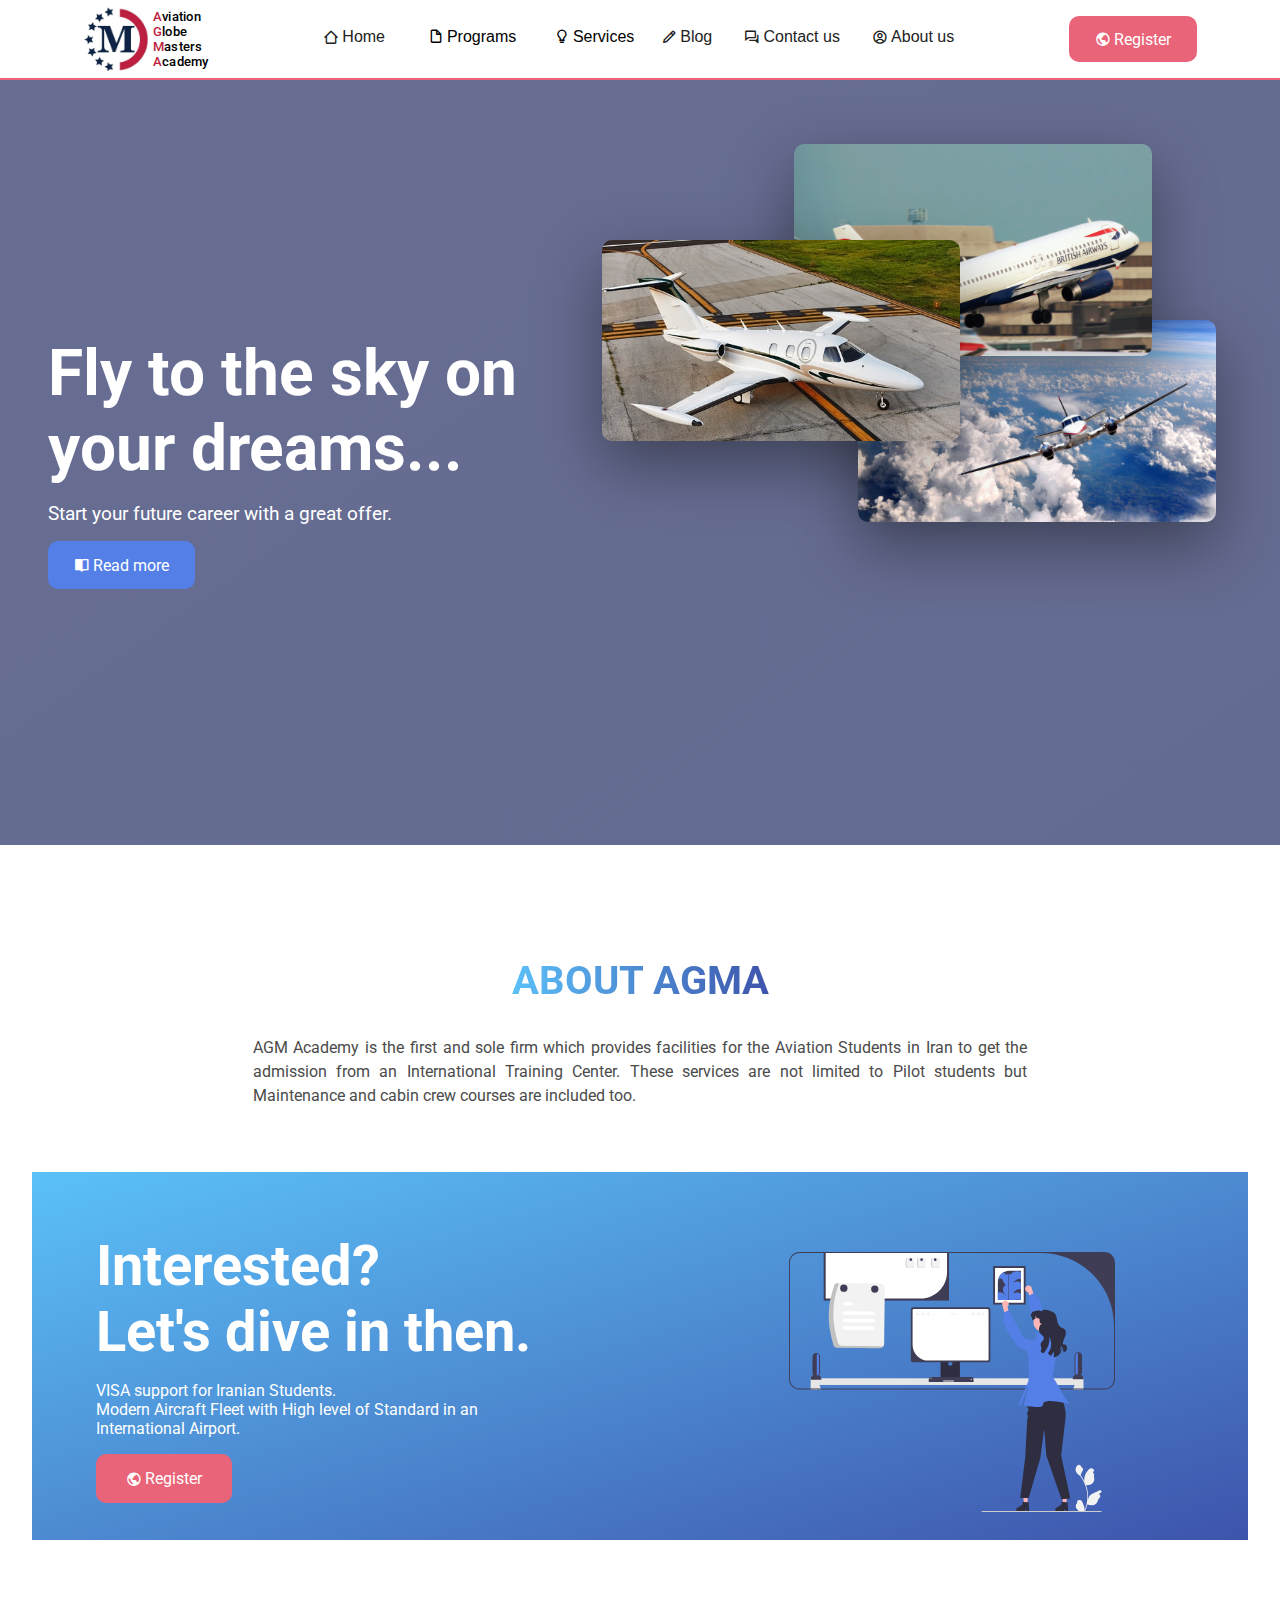
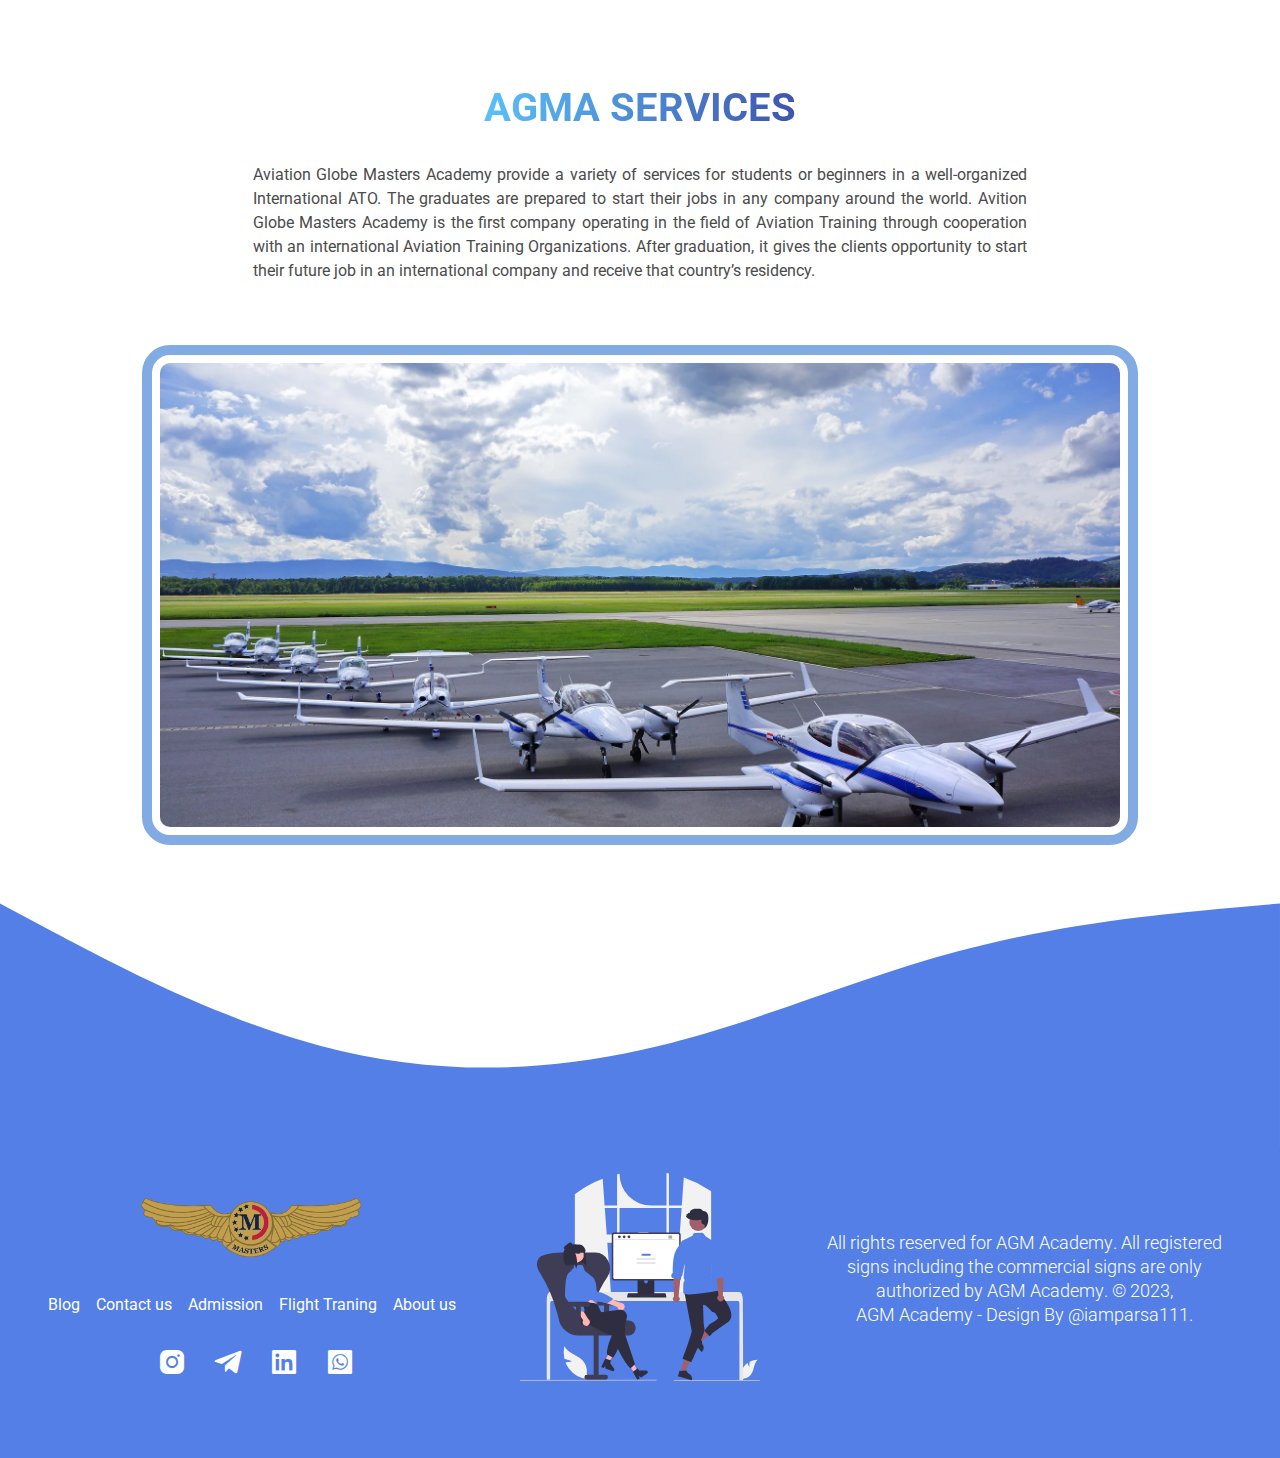
==== commit 9c67acb4: "ipad fixed" ====
--- a/index.html
+++ b/index.html
@@ -231,8 +231,8 @@
       </section>
       <div id="read-more"></div>
       <section class="rest" id="about" >
-        <h1 data-aos="fade-up"  data-aos-duration="600" class="head">ABOUT AGMA</h1>
-        <p data-aos="fade-up"  data-aos-duration="1000"
+        <h1  class="head">ABOUT AGMA</h1>
+        <p 
         style="line-height: 1.5rem; padding: 1rem">
           AGM Academy is the first and sole firm which provides facilities for
           the Aviation Students in Iran to get the admission from an
@@ -278,8 +278,8 @@
       </section>
 
       <section class="rest effect" >
-        <h1 class="head"  data-aos="fade-up"  data-aos-duration="600">AGMA SERVICES</h1>
-        <p  data-aos="fade-up"  data-aos-duration="1000" style="line-height: 1.5rem; padding: 1rem">
+        <h1 class="head" >AGMA SERVICES</h1>
+        <p  style="line-height: 1.5rem; padding: 1rem">
           Aviation Globe Masters Academy provide a variety of services for
           students or beginners in a well-organized International ATO. The
           graduates are prepared to start their jobs in any company around the
@@ -306,7 +306,7 @@
         </svg>
         <div class="f-whole">
           <div class="row">
-            <div class="f1"  data-aos="fade-right"  data-aos-duration="1000">
+            <div class="f1" >
               <div class="logo-footer">
                 <img
                   class="footer-logo"
@@ -387,13 +387,13 @@
                 ></a>
               </div>
             </div>
-            <div class="f3"  data-aos="fade-up"  data-aos-duration="1000">
+            <div class="f3"  >
               <img
                 class="footer-img"
                 src="./data/undraw_in_the_office_re_jtgc.svg"
               />
             </div>
-            <div class="f2"  data-aos="fade-left"  data-aos-duration="1000">
+            <div class="f2" >
               <h3>
                 All rights reserved for
                 <a>AGM Academy</a>. All registered signs including the
--- a/style.css
+++ b/style.css
@@ -577,6 +577,197 @@
 .hidden {
   display: none !important;
   visibility: hidden !important;
+}
+
+@media screen and (max-width: 850px) {
+  .f-whole {
+    padding-bottom: 10rem;
+  }
+  .header_ul {
+    display: none;
+  }
+
+  .slider {
+    display: none;
+  }
+
+  .ham-menu {
+    display: flex;
+  }
+
+  .social {
+    gap: 1rem;
+    padding-top: 1rem;
+  }
+
+  .social .bx {
+    font-size: 1.5rem !important;
+  }
+
+  .btn-header {
+    display: none;
+  }
+
+  .btn {
+    padding: 0.75rem 1rem;
+    font-size: 0.9rem;
+  }
+
+  .header_container {
+    justify-content: space-between;
+    padding: 1rem 1rem;
+  }
+
+  .bx-menu-alt-right {
+    font-size: 2.5rem;
+  }
+
+  .go-up {
+    width: 2.5rem;
+    right: 1.5rem;
+    bottom: 30px;
+    height: 2.5rem;
+  }
+
+  .bxs-chevron-up {
+    font-size: 0.9rem;
+  }
+
+  .hero {
+    align-items: center;
+    justify-content: inherit;
+    display: flex;
+    flex-direction: column;
+    width: 100vw;
+    height: 70vh;
+  }
+
+  .hero_header {
+    margin-top: 5rem;
+    text-align: center;
+    align-items: center;
+    padding: 1rem;
+  }
+
+  .head {
+    font-size: 2rem;
+  }
+
+  .rest p {
+    width: 100%;
+  }
+
+  .text-center {
+    text-align: center !important;
+  }
+
+  .intrested {
+    margin: 1rem;
+  }
+  .hero_header h1 {
+    font-size: 2rem;
+  }
+
+  .intrested-h1 {
+    font-size: 2rem;
+  }
+
+  .v-content {
+    display: flex;
+    flex-direction: column;
+  }
+
+  .g1 {
+    padding: 0 1rem;
+    text-align: center;
+    align-items: center;
+  }
+
+  .g1 p {
+    font-size: 0.9rem;
+  }
+
+  .intrested-img {
+    width: 40%;
+  }
+  .rest {
+    padding: 2rem 1rem 3rem 1rem;
+  }
+
+  .row {
+    display: flex;
+    flex-direction: column;
+  }
+
+  .f1 ul {
+    gap: 1rem;
+    justify-content: center;
+    font-size: 0.8rem;
+  }
+
+  .f1,
+  .f2 {
+    width: 100%;
+  }
+
+  .f2 {
+    display: flex;
+    justify-content: center;
+    align-items: center;
+  }
+
+  .f1 {
+    padding: 0;
+    margin-bottom: 1.5rem;
+  }
+
+  .f2 h3 {
+    font-size: 0.9rem;
+    width: 80%;
+    font-weight: 400;
+    text-align: center;
+    line-height: 1.5rem;
+    float: none;
+  }
+
+  .footer-img {
+    width: 10rem;
+  }
+
+  .f3 {
+    margin-top: 2rem;
+    margin-bottom: 2rem;
+  }
+
+  .hero_images-container .i3 {
+    left: 8%;
+    top: 25rem;
+  }
+
+  .hero_images-container .i2 {
+    right: 30%;
+    top: 23rem;
+    z-index: 10 !important;
+  }
+
+  .hero_images-container .i1 {
+    right: 8%;
+    top: 25rem;
+  }
+
+  .hero_images-container img {
+    width: 40%;
+  }
+
+  .hero_images-container img:hover {
+    transform: scale(1.05) translateY(-1rem);
+    outline: 5px solid #537fe7;
+    outline-offset: 0.3rem;
+    z-index: 100;
+  }
+  .border {
+    margin: 1rem 0;
+  }
 }
 
 @media screen and (max-width: 37.5em) {
@@ -943,7 +1134,7 @@
 }
 @media screen and (min-width: 676px) {
   .sidebar {
-    width: 400px;
+    width: 450px;
   }
 }
 
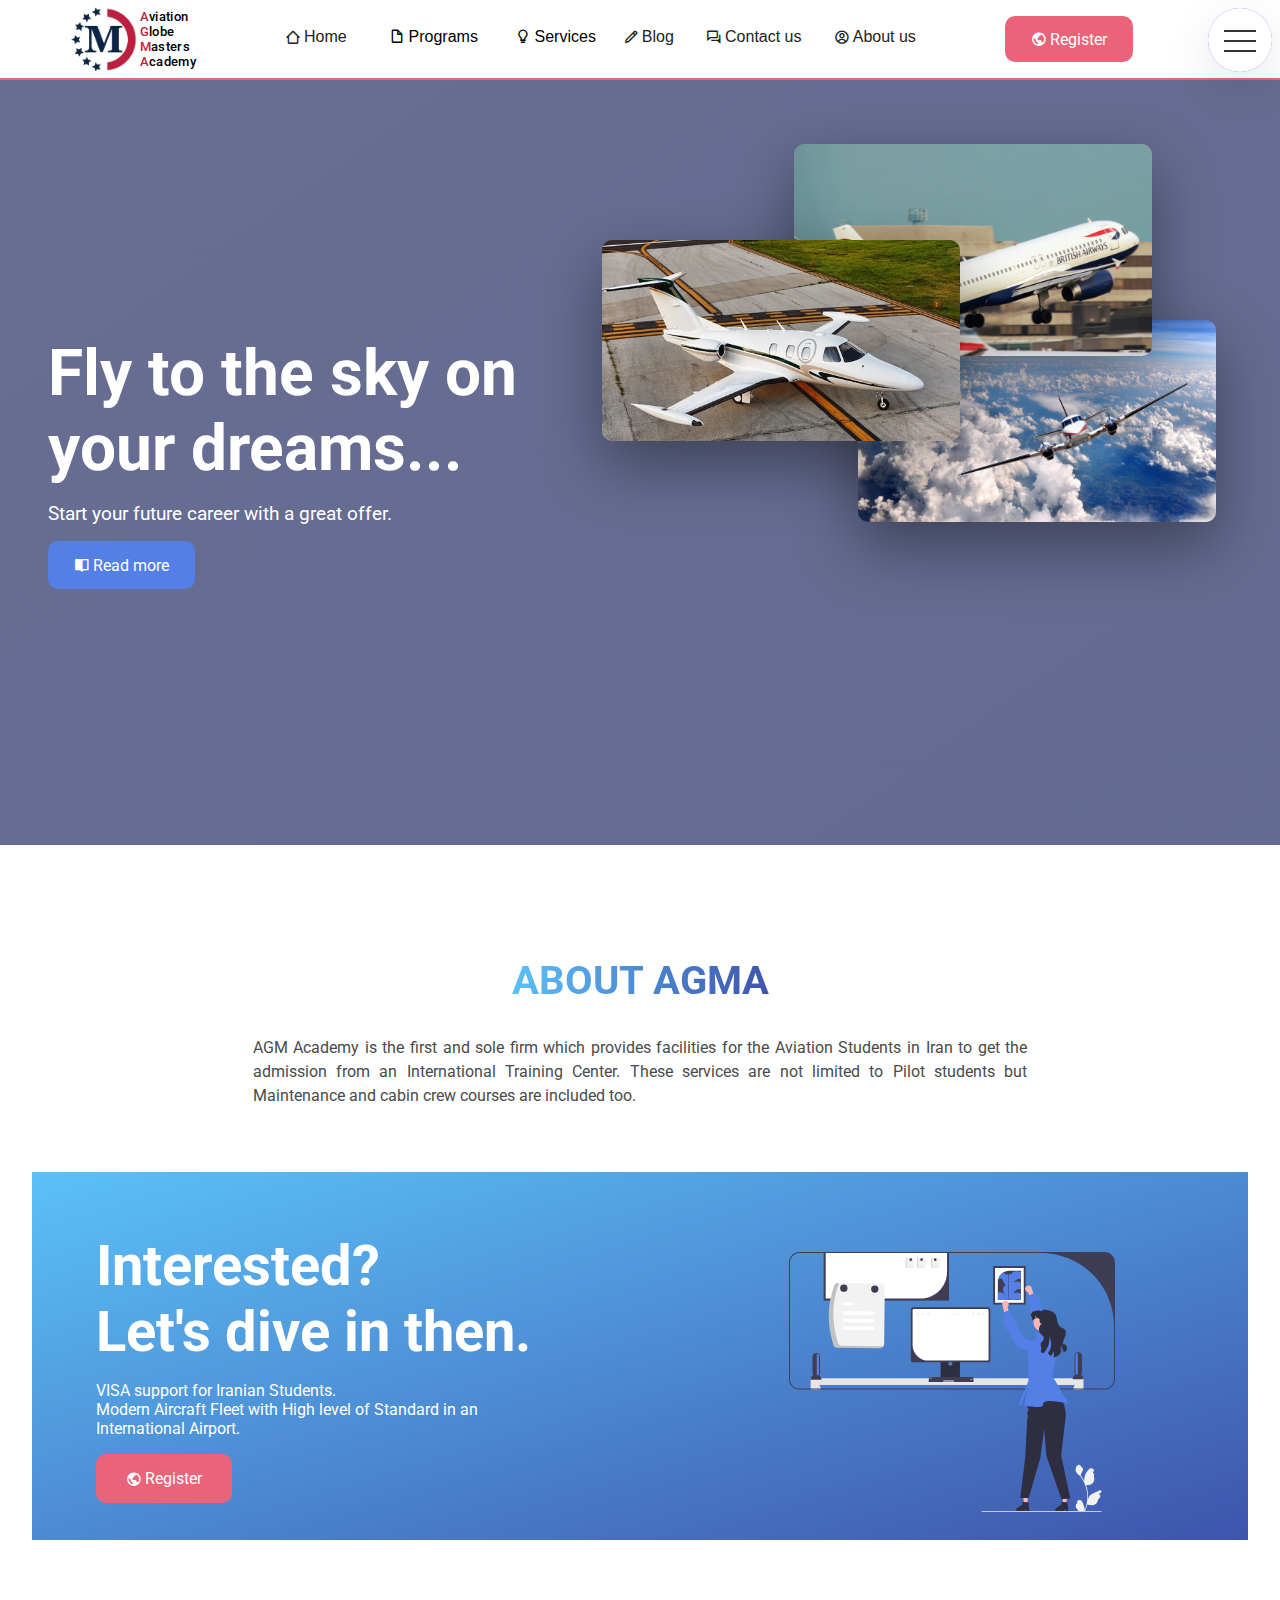
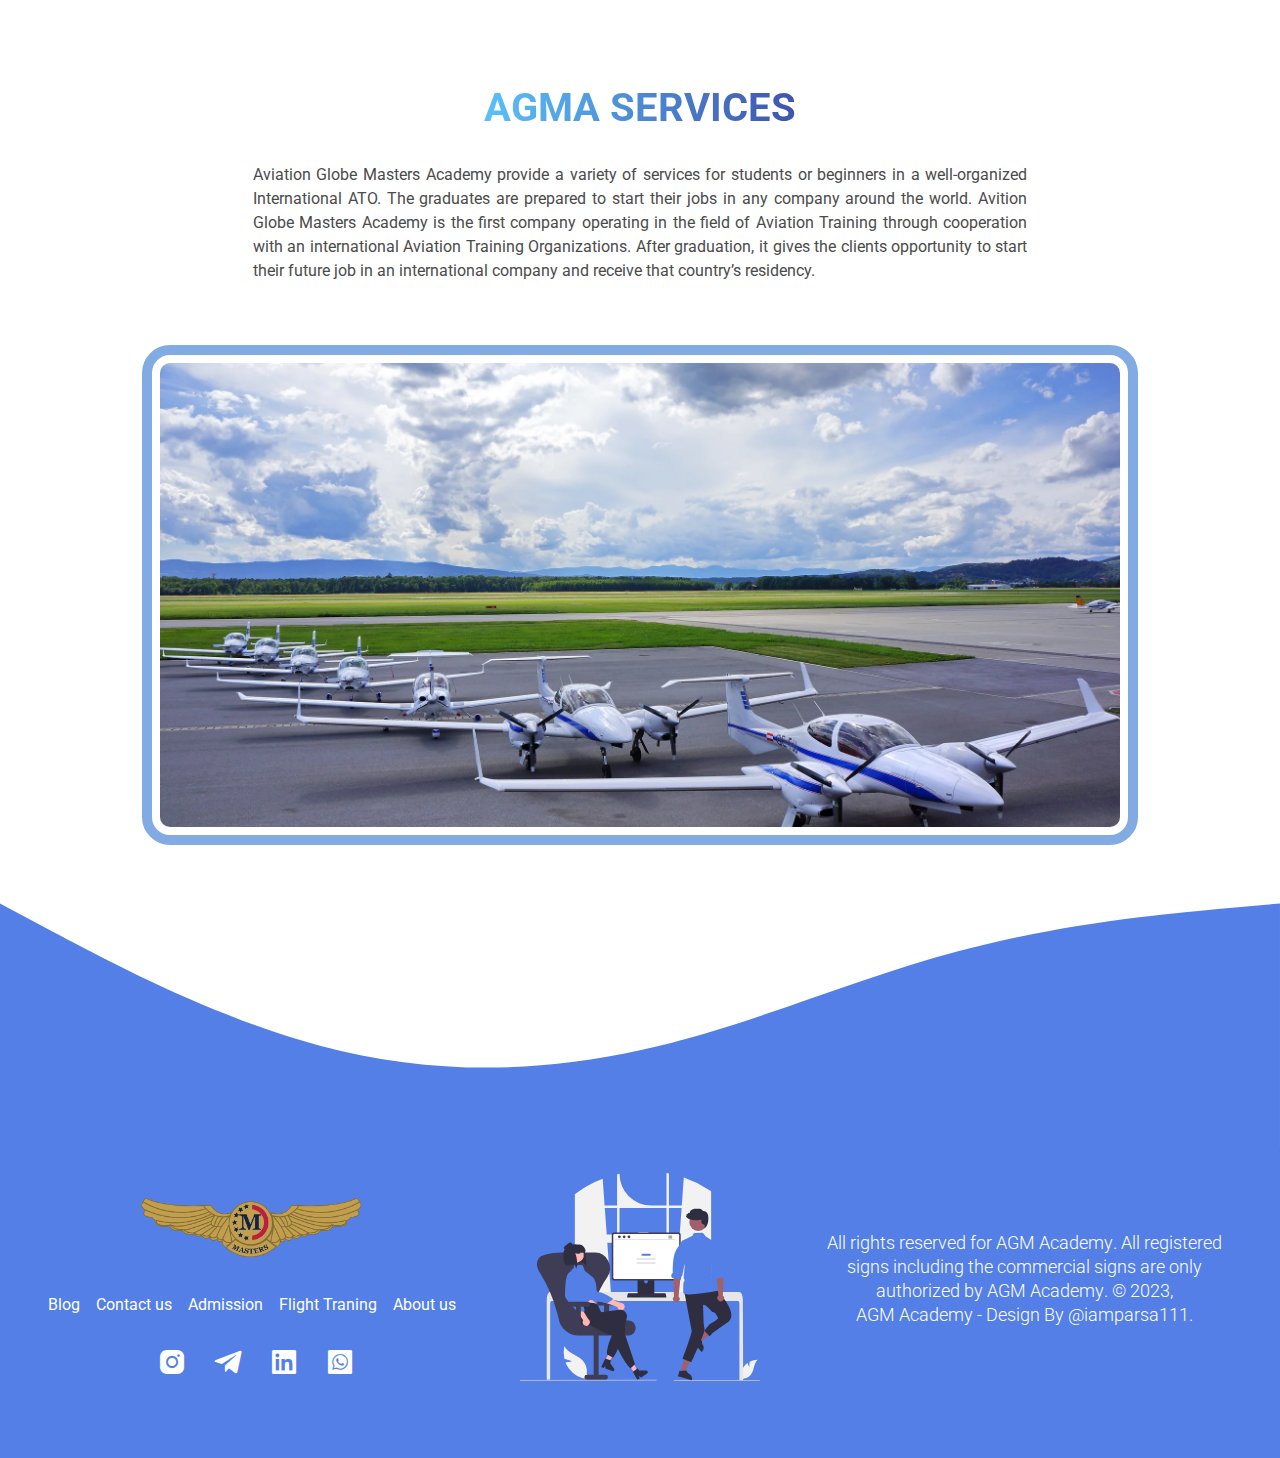
==== commit 157cdef1: "..." ====
--- a/index.html
+++ b/index.html
@@ -16,7 +16,7 @@
       href="https://fonts.googleapis.com/css2?family=Roboto:wght@100;300;400;500;700&display=swap"
       rel="stylesheet"
     />
-    <link href="https://unpkg.com/aos@2.3.1/dist/aos.css" rel="stylesheet">
+    <link href="https://unpkg.com/aos@2.3.1/dist/aos.css" rel="stylesheet" />
 
     <title>AGM</title>
   </head>
@@ -38,7 +38,7 @@
         <ul class="header_ul">
           <li class="header_li">
             <button>
-              <a href="./index.html"><i class="bx bx-home-alt-2"></i>Home</a>
+              <a href="#"><i class="bx bx-home-alt-2"></i>Home</a>
             </button>
           </li>
           <li class="header_li" style="margin-right: -2rem">
@@ -95,115 +95,85 @@
           >
         </div>
         <!-- --------------------------------------- -->
-        <button class="ham-menu sidebar-toggle">
+        <!-- <button class="ham-menu sidebar-toggle">
           <i class="bx bx-menu-alt-right"></i>
-        </button>
+        </button> -->
+
+        <div class="navigation">
+          <input
+            type="checkbox"
+            class="navigation__checkbox"
+            id="navi-toggle"
+          />
+
+          <label for="navi-toggle" class="navigation__button">
+            <span class="navigation__icon">&nbsp;</span>
+          </label>
+
+          <div class="navigation__background">&nbsp;</div>
+
+          <nav class="navigation__nav">
+            <ul class="navigation__list display-none">
+              <li class="navigation__item">
+                <a href="./index.html" class="navigation__link"
+                  ><span>01</span>Home</a
+                >
+              </li>
+              <li class="navigation__item">
+                <a
+                  href="./pages/FlightTraning/flightTraning.html"
+                  class="navigation__link"
+                  ><span>02</span>Flight Traning</a
+                >
+              </li>
+              <li class="navigation__item">
+                <a
+                  href="./pages/Cabin Crew/cabinCrew.html"
+                  class="navigation__link"
+                  ><span>03</span>Cabin Crew</a
+                >
+              </li>
+              <li class="navigation__item">
+                <a
+                  href="./pages/Admission/admission.html"
+                  class="navigation__link"
+                  ><span>04</span>Admission</a
+                >
+              </li>
+              <li class="navigation__item">
+                <a href="./pages/Visa/visa.html" class="navigation__link"
+                  ><span>05</span>Visa</a
+                >
+              </li>
+              <li class="navigation__item">
+                <a
+                  href="./pages/Accommodation/Accommodation.html"
+                  class="navigation__link"
+                  ><span>06</span>Accommodation</a
+                >
+              </li>
+              <li class="navigation__item">
+                <a href="./pages/Blog/Blog.html" class="navigation__link"
+                  ><span>07</span>Blog</a
+                >
+              </li>
+              <li class="navigation__item">
+                <a
+                  href="/pages/Contact Us/contactUs.html"
+                  class="navigation__link"
+                  ><span>08</span>Contact Us</a
+                >
+              </li>
+              <li class="navigation__item">
+                <a href="/pages/About Us/aboutUs.html" class="navigation__link"
+                  ><span>09</span>About Us</a
+                >
+              </li>
+            </ul>
+          </nav>
+        </div>
       </div>
-      <aside class="sidebar">
-        <!-- links -->
-
-        <div class="aside-head">
-          <div class="h1">
-            <img src="./data/AGM Logo2.jpg" />
-          </div>
-          <div class="h2">
-            <i class="bx bx-x-circle"></i>
-          </div>
-        </div>
-
-        <ul class="aside_ul">
-          <li class="header_li">
-            <button>
-              <a href="./index.html"><i class="bx bx-home-alt-2"></i>Home</a>
-            </button>
-          </li>
-          <li class="header_li parent" style="margin-right: -2rem; margin-top: 0.6rem"">
-            <button><i class="bx bx-chevron-right"></i>Programs</button>
-
-            <div class="lo">
-              <li class="header_li re hide">
-                <button>
-                  <a href="./pages/FlightTraning/flightTraning.html"
-                    ><i class="bx bx-message-square"></i>Fligh training</a
-                  >
-                </button>
-              </li>
-
-              <li class="header_li re hide">
-                <button>
-                  <a href="./pages/Engineering/engineering.html"
-                    ><i class="bx bx-message-square"></i>Engineering</a
-                  >
-                </button>
-              </li>
-              <li class="header_li re hide">
-                <button>
-                  <a href="./pages/Cabin Crew/cabinCrew.html"
-                    ><i class="bx bx-message-square"></i>Cabin crew</a
-                  >
-                </button>
-              </li>
-            </div>
-          </li>
-          <li
-            class="header_li parent ser"
-            style="margin-right: -2rem; margin-top: 0.6rem"
-          >
-            <button><i class="bx bx-chevron-right"></i>Services</button>
-
-            <span class="ddd">
-              <li class="header_li ra hide">
-                <button>
-                  <a href="./pages/Admission/admission.html"
-                    ><i class="bx bx-message-square"></i>Admission</a
-                  >
-                </button>
-              </li>
-              <li class="header_li ra hide">
-                <button>
-                  <a href="./pages/Visa/visa.html"
-                    ><i class="bx bx-message-square"></i>Visa</a
-                  >
-                </button>
-              </li>
-              <li class="header_li ra hide">
-                <button>
-                  <a href="./pages/Accommodation/Accommodation.html">
-                    <i class="bx bx-message-square"></i>Accommodation</a
-                  >
-                </button>
-              </li>
-            </span>
-          </li>
-
-          <li class="header_li">
-            <button style="margin-top: 1rem">
-              <a href="./pages/Contact Us/contactUs.html"
-                ><i class="bx bx-conversation"></i>Contact us</a
-              >
-            </button>
-          </li>
-          <li class="header_li">
-            <button style="margin-top: 1rem">
-              <a href="./pages/Blog/Blog.html"
-                ><i class="bx bx-pencil"></i>Blog</a
-              >
-            </button>
-          </li>
-          <li class="header_li">
-            <button style="margin-top: 1rem">
-              <a href="/pages/About Us/aboutUs.html"
-                ><i class="bx bx-user-circle"></i>About us</a
-              >
-            </button>
-          </li>
-          <div class="btn btn-readmore btn-aside">
-            <a href="./pages/Register/register.html"
-              ><i class="bx bx-world"></i>Register</a
-            >
-          </div>
-        </ul>
-      </aside>
+
       <!-- --------------------------------------- -->
     </header>
 
@@ -230,10 +200,9 @@
         </div>
       </section>
       <div id="read-more"></div>
-      <section class="rest" id="about" >
-        <h1  class="head">ABOUT AGMA</h1>
-        <p 
-        style="line-height: 1.5rem; padding: 1rem">
+      <section class="rest" id="about">
+        <h1 class="head">ABOUT AGMA</h1>
+        <p style="line-height: 1.5rem; padding: 1rem">
           AGM Academy is the first and sole firm which provides facilities for
           the Aviation Students in Iran to get the admission from an
           International Training Center. These services are not limited to Pilot
@@ -277,9 +246,9 @@
         </div>
       </section>
 
-      <section class="rest effect" >
-        <h1 class="head" >AGMA SERVICES</h1>
-        <p  style="line-height: 1.5rem; padding: 1rem">
+      <section class="rest effect">
+        <h1 class="head">AGMA SERVICES</h1>
+        <p style="line-height: 1.5rem; padding: 1rem">
           Aviation Globe Masters Academy provide a variety of services for
           students or beginners in a well-organized International ATO. The
           graduates are prepared to start their jobs in any company around the
@@ -306,7 +275,7 @@
         </svg>
         <div class="f-whole">
           <div class="row">
-            <div class="f1" >
+            <div class="f1">
               <div class="logo-footer">
                 <img
                   class="footer-logo"
@@ -387,13 +356,13 @@
                 ></a>
               </div>
             </div>
-            <div class="f3"  >
+            <div class="f3">
               <img
                 class="footer-img"
                 src="./data/undraw_in_the_office_re_jtgc.svg"
               />
             </div>
-            <div class="f2" >
+            <div class="f2">
               <h3>
                 All rights reserved for
                 <a>AGM Academy</a>. All registered signs including the
--- a/style.css
+++ b/style.css
@@ -2,6 +2,10 @@
   padding: 0;
   margin: 0;
   box-sizing: border-box;
+}
+
+.display-none {
+  display: none;
 }
 
 .margin-top-6 {
@@ -581,7 +585,7 @@
 
 @media screen and (max-width: 850px) {
   .f-whole {
-    padding-bottom: 10rem;
+    padding-bottom: 3rem;
   }
   .header_ul {
     display: none;
@@ -1155,3 +1159,140 @@
   outline: 10px solid #82aae3;
   width: 75%;
 }
+/* --------------------------------------- */
+.navigation__checkbox {
+  display: none;
+}
+
+.navigation__button {
+  background-color: #fff;
+  height: 4rem;
+  width: 4rem;
+  position: fixed;
+  top: 0.5rem;
+  right: 0.5rem;
+  border-radius: 50%;
+  z-index: 2000;
+  box-shadow: 0 1rem 3rem rgba(0, 0, 0, 0.1);
+  text-align: center;
+  cursor: pointer;
+}
+
+.navigation__background {
+  height: 4rem;
+  width: 4rem;
+  border-radius: 50%;
+  position: fixed;
+  top: 0.5rem;
+  right: 0.5rem;
+  background-image: radial-gradient(#537fe7, rgb(47, 88, 205));
+  z-index: 1000;
+  transition: transform 0.7s cubic-bezier(0.86, 0, 0.07, 1);
+}
+
+.navigation__nav {
+  height: 100vh;
+  position: fixed;
+  top: 0;
+  left: 0;
+  z-index: 1500;
+  opacity: 0;
+  width: 0;
+  transition: all 0.4s ease-in-out;
+}
+
+.navigation__list {
+  position: absolute;
+  top: 50%;
+  left: 50%;
+  -webkit-transform: translate(-50%, -50%);
+  transform: translate(-50%, -50%);
+  list-style: none;
+  text-align: center;
+  width: 100%;
+}
+
+.navigation__item {
+  margin: 0.5rem;
+}
+
+.navigation__link:link,
+.navigation__link:visited {
+  display: inline-block;
+  font-size: 1.2rem;
+  font-weight: 300;
+  padding: 1rem 2rem;
+  color: #fff;
+  text-decoration: none;
+  text-transform: uppercase;
+  transition: all 0.4s;
+}
+.navigation__link:link span,
+.navigation__link:visited span {
+  margin-right: 1rem;
+  display: inline-block;
+}
+
+/* .navigation__link:hover,
+.navigation__link:active {
+  background-position: 100%;
+  color: #537fe7;
+  transform: translateX(1rem);
+} */
+
+.navigation__checkbox:checked ~ .navigation__background {
+  transform: scale(80);
+}
+
+.navigation__checkbox:checked ~ .navigation__nav {
+  opacity: 1;
+  width: 100%;
+}
+
+.navigation__icon {
+  position: relative;
+  margin-top: 2rem;
+}
+.navigation__icon,
+.navigation__icon::before,
+.navigation__icon::after {
+  width: 2rem;
+  height: 2px;
+  background-color: #333;
+  display: inline-block;
+}
+.navigation__icon::before,
+.navigation__icon::after {
+  content: "";
+  position: absolute;
+  left: 0;
+  transition: all 0.2s;
+}
+.navigation__icon::before {
+  top: -0.6rem;
+}
+.navigation__icon::after {
+  top: 0.6rem;
+}
+
+.navigation__button:hover .navigation__icon::before {
+  top: -0.8rem;
+}
+
+.navigation__button:hover .navigation__icon::after {
+  top: 0.8rem;
+}
+
+.navigation__checkbox:checked + .navigation__button .navigation__icon {
+  background-color: transparent;
+}
+
+.navigation__checkbox:checked + .navigation__button .navigation__icon::before {
+  top: 0;
+  transform: rotate(135deg);
+}
+
+.navigation__checkbox:checked + .navigation__button .navigation__icon::after {
+  top: 0;
+  transform: rotate(-135deg);
+}
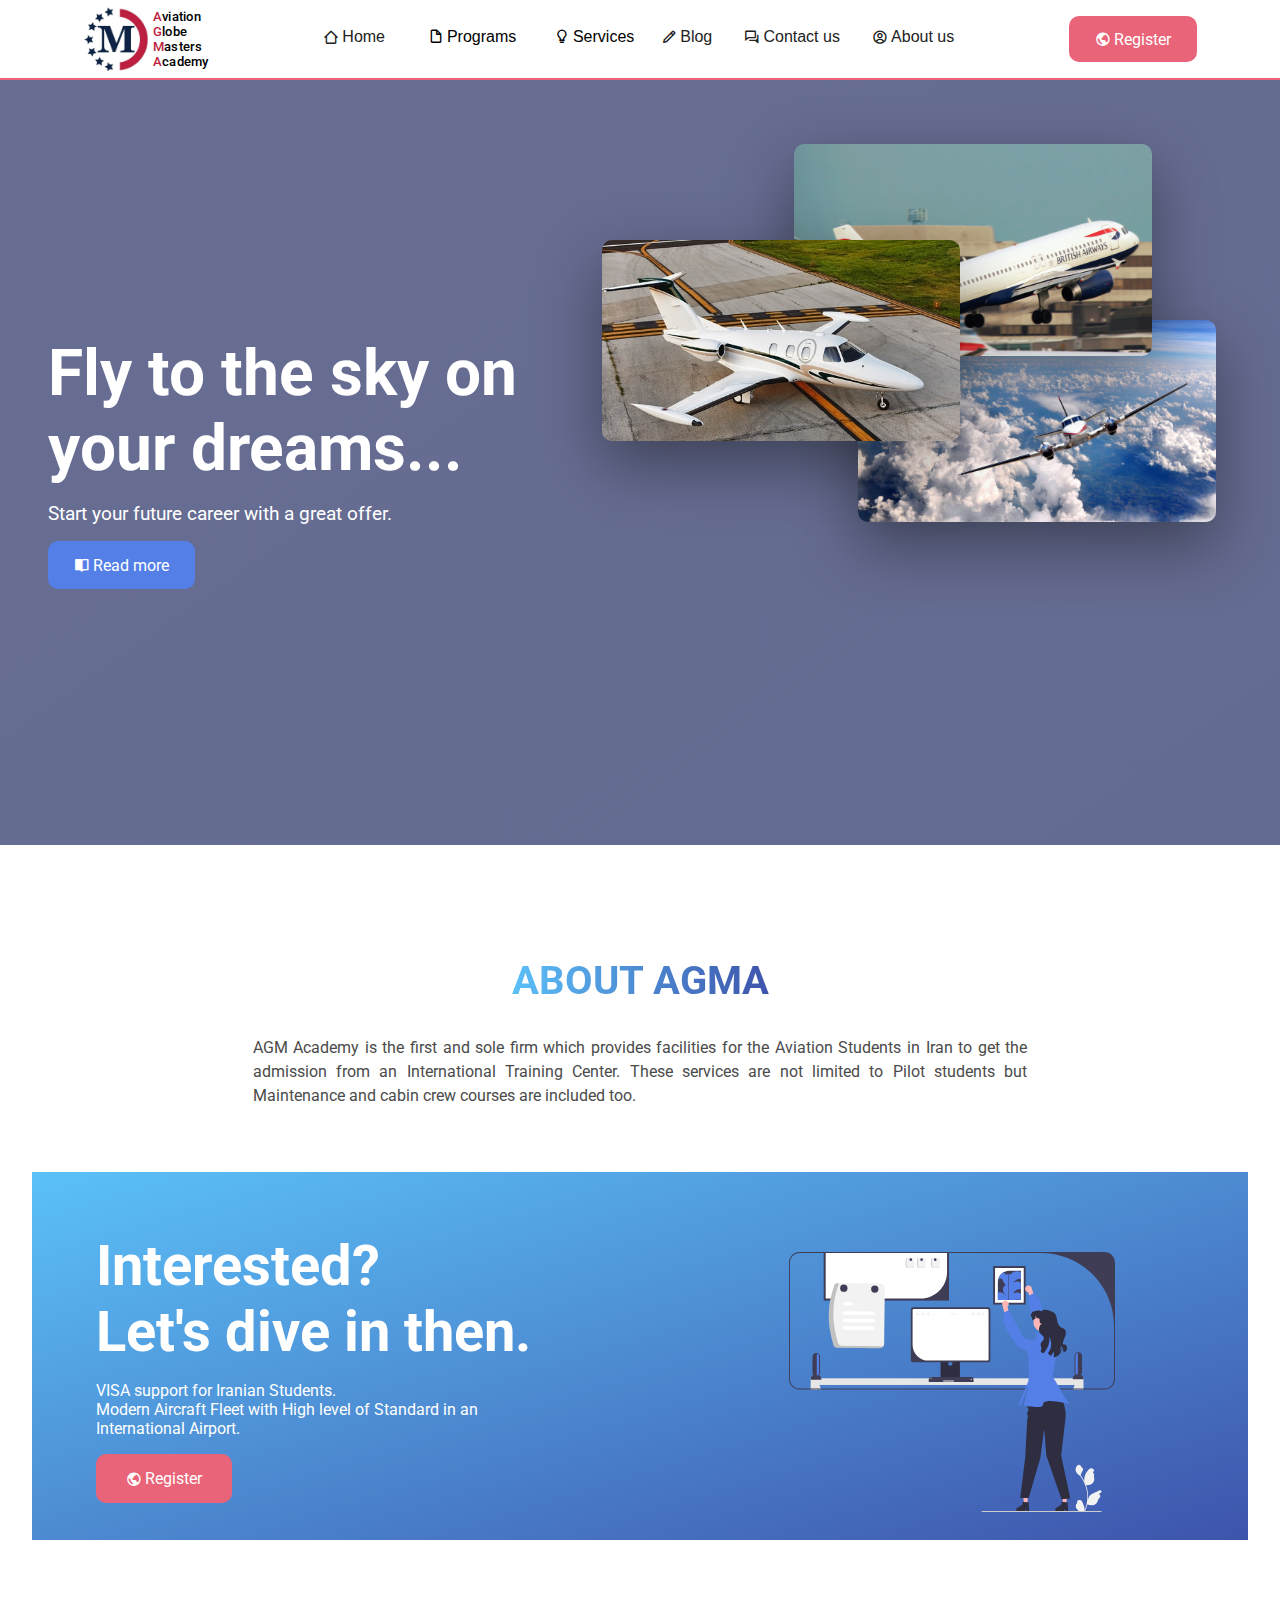
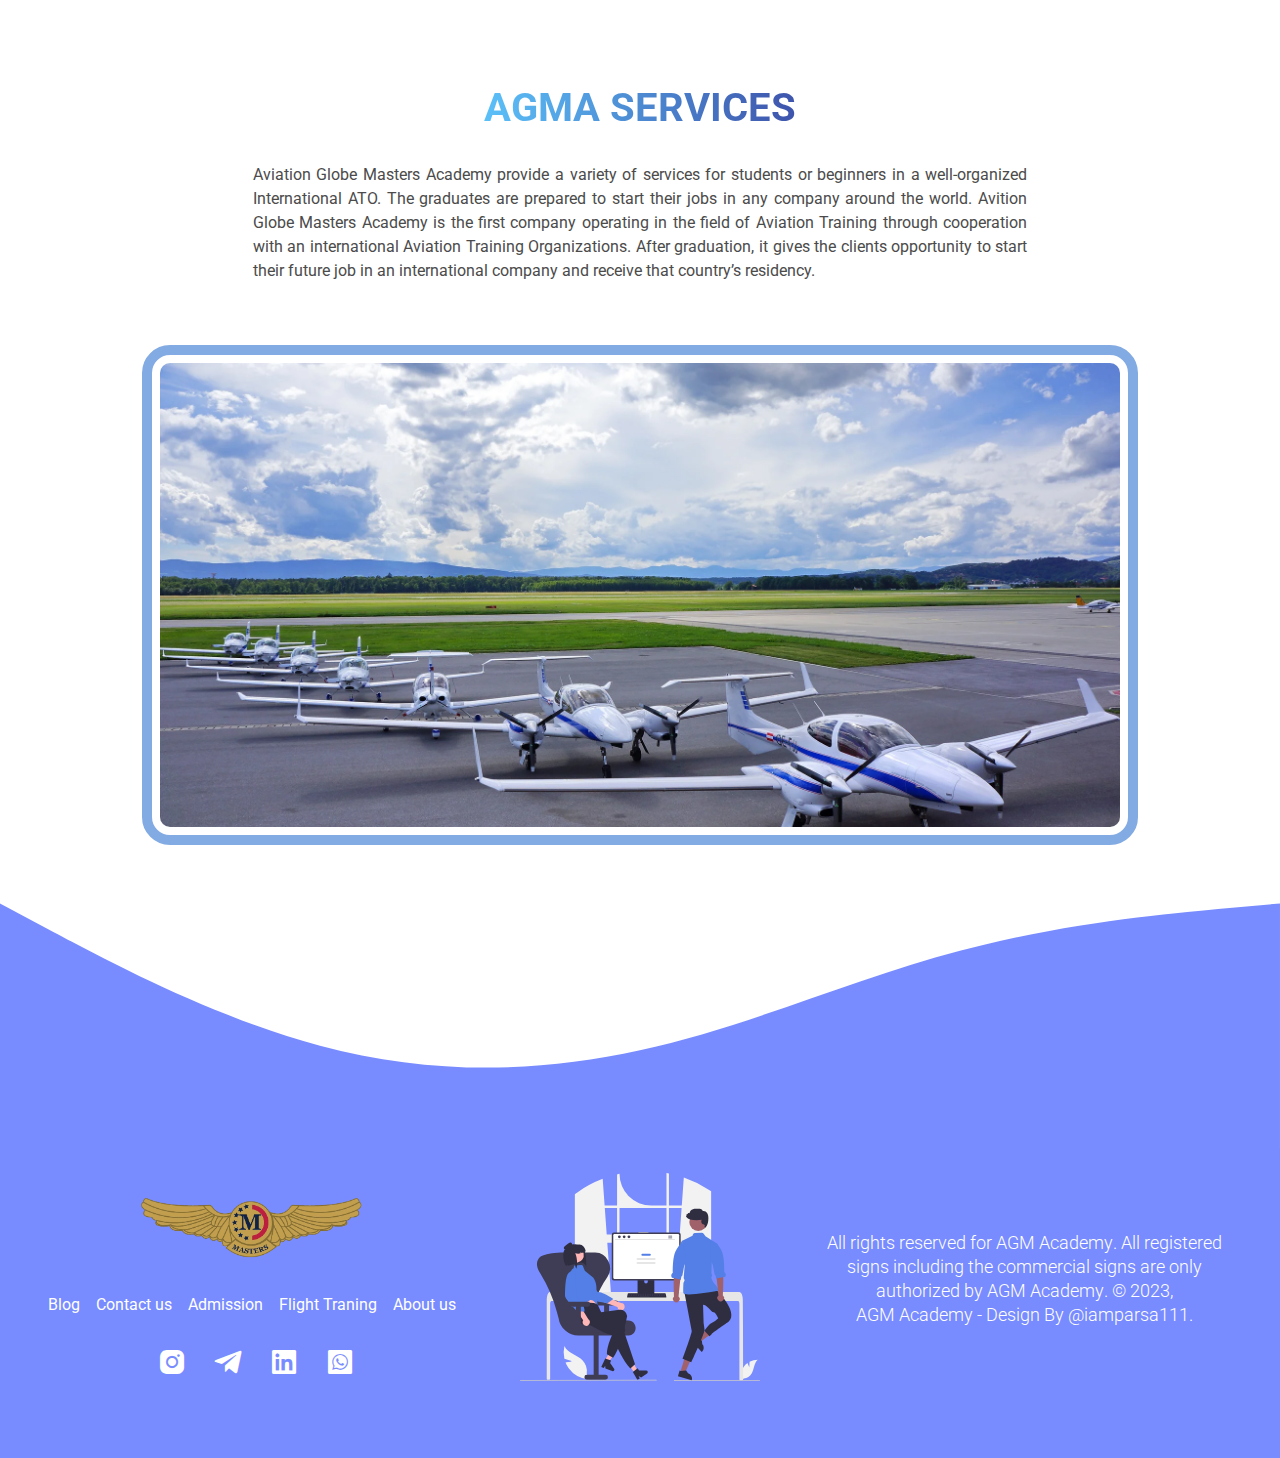
==== commit b5a15c25: "..." ====
--- a/index.html
+++ b/index.html
@@ -268,7 +268,7 @@
       <footer>
         <svg xmlns="http://www.w3.org/2000/svg" viewBox="0 0 1440 320">
           <path
-            fill="#537fe7"
+            fill="#788BFF"
             fill-opacity="1"
             d="M0,32L60,64C120,96,240,160,360,192C480,224,600,224,720,197.3C840,171,960,117,1080,85.3C1200,53,1320,43,1380,37.3L1440,32L1440,320L1380,320C1320,320,1200,320,1080,320C960,320,840,320,720,320C600,320,480,320,360,320C240,320,120,320,60,320L0,320Z"
           ></path>
--- a/style.css
+++ b/style.css
@@ -448,7 +448,7 @@
   /* padding-top: 2rem; */
   padding-bottom: 3rem;
   margin-top: -1rem;
-  background-color: #537fe7;
+  background-color: #788bff;
 }
 
 .logo-footer {
@@ -583,7 +583,14 @@
   visibility: hidden !important;
 }
 
+.navigation {
+  display: none;
+}
+
 @media screen and (max-width: 850px) {
+  .navigation {
+    display: flex;
+  }
   .f-whole {
     padding-bottom: 3rem;
   }
@@ -745,18 +752,18 @@
 
   .hero_images-container .i3 {
     left: 8%;
-    top: 25rem;
+    top: 21rem;
   }
 
   .hero_images-container .i2 {
     right: 30%;
-    top: 23rem;
+    top: 17rem;
     z-index: 10 !important;
   }
 
   .hero_images-container .i1 {
     right: 8%;
-    top: 25rem;
+    top: 21rem;
   }
 
   .hero_images-container img {
@@ -775,6 +782,9 @@
 }
 
 @media screen and (max-width: 37.5em) {
+  .navigation {
+    display: flex;
+  }
   .header_ul {
     display: none;
   }
